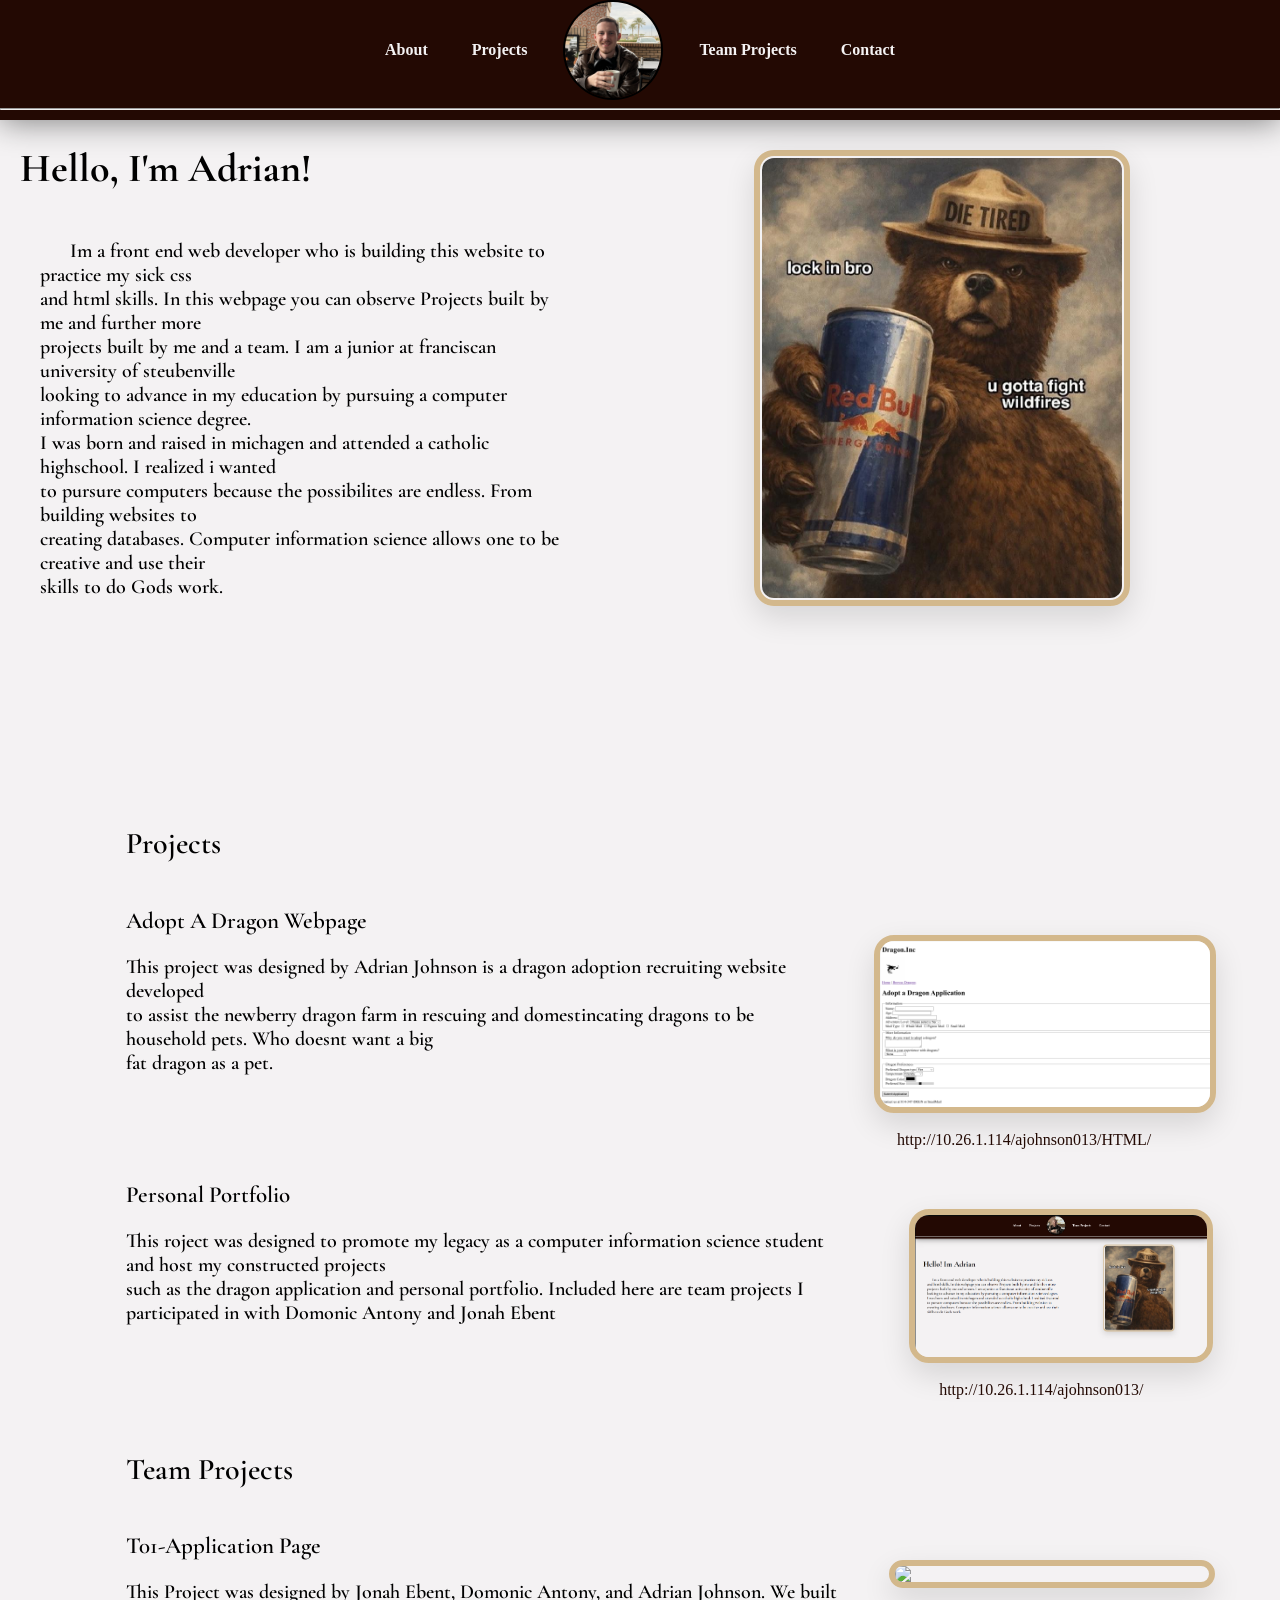
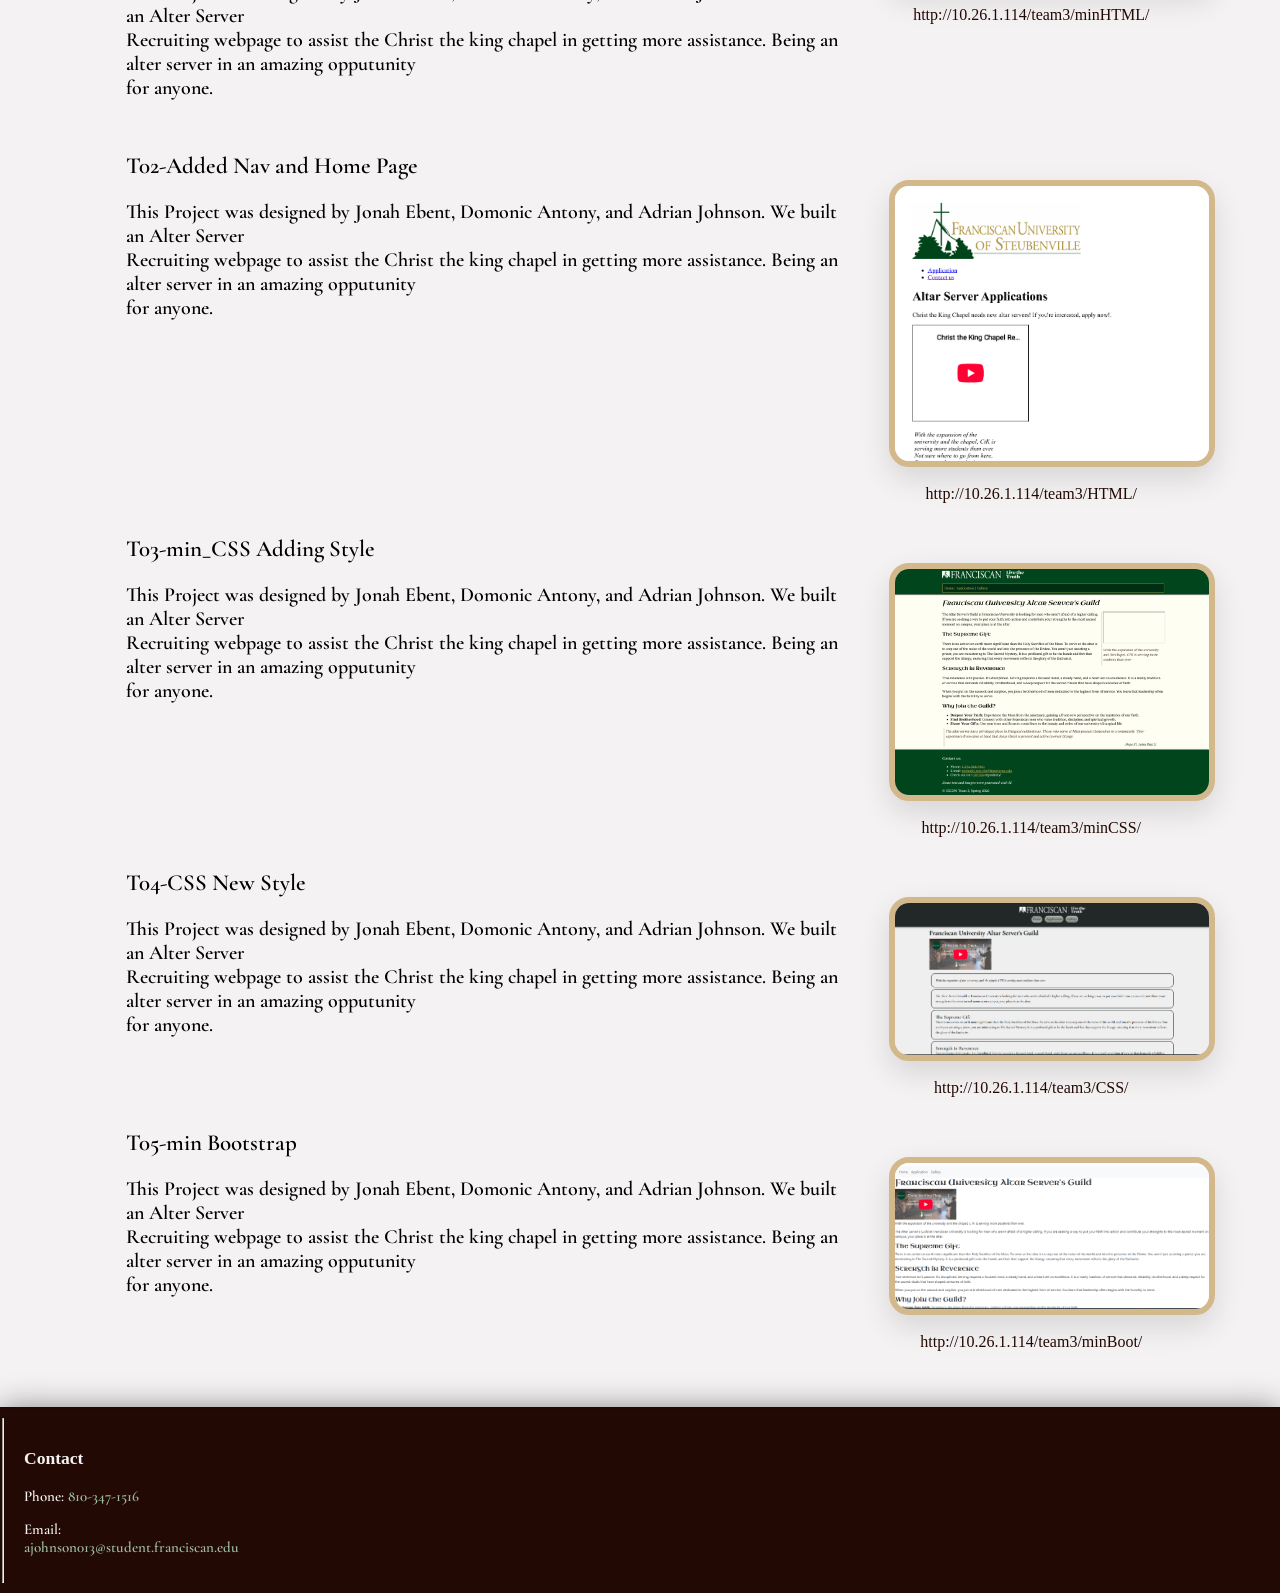
==== Index.html @ a74aaf33 "wrapping" ====
<!DOCTYPE html>
<html lang="en">

<head>
  <meta charset="UTF-8">
  <title> Portfolio </title>
  <link rel="stylesheet" href="style.css">
</head>

<body>

  <header>
    <div class="header-inner">
      <div class="header-left">
        <nav>
          <a href="#About">About</a>
          <a href="#Projects">Projects</a>
        </nav>
      </div>

      <div class="header-center">
        <img class="profile-pic" src="images/me.jpg">
      </div>

      <div class="header-right">
        <nav>
          <a href="#Team Projects">Team Projects</a>
          <a href="#Contact">Contact</a>
        </nav>
      </div>
    </div>
    <hr>
  </header>

  <main id="About">
    <div class="main-intro">
      <div class="intro-txt">
        <h1>Hello, I'm Adrian! </h1>
        <p> &nbsp; &nbsp; &nbsp; Im a front end web developer who is building this website to practice my sick css <br>
          and html skills. In this webpage you can observe Projects built by me and further more <br>
          projects built by me and a team. I am a junior at franciscan university of steubenville <br>
          looking to advance in my education by pursuing a computer information science degree.<br>
          I was born and raised in michagen and attended a catholic highschool. I realized i wanted <br>
          to pursure computers because the possibilites are endless. From building websites to <br>
          creating databases. Computer information science allows one to be creative and use their<br>
          skills to do Gods work.
        </p>
      </div>

      <aside class="main-aside-img">
        <img class="intro-img" src="images/redbull_bear.jpg">
      </aside>

    </div>
    <div class="projects-wrapper">
    <h2 id="Projects"> Projects </h2>

    <label> Adopt A Dragon Webpage </label>

    <div class="project-format">

      <p class="projecttxt"> This project was designed by Adrian Johnson is a dragon adoption recruiting website
        developed<br>
        to assist the newberry dragon farm in rescuing and domestincating dragons to be household pets. Who
        doesnt
        want a big<br>
        fat dragon as a pet.
      </p>
<div class="media">
      <img class="project-img" src="images/AdoptADragon.png"></br>
      <a href="http://10.26.1.114/ajohnson013/HTML/" class="link-body">http://10.26.1.114/ajohnson013/HTML/</a>
</div>
    </div>

    <label> Personal Portfolio </label>

<div class="project-format">

<p class="projecttxt"> This roject was designed to promote my legacy as a computer information science student <br>
  and host my constructed projects<br>
  such as the dragon application and personal portfolio. Included here are team projects I participated in with Domonic
  Antony and Jonah Ebent<br>
</p>
<div class="media">
<img class="project-img" src="images/PortfolioPage.png"></br>
<a href="http://10.26.1.114/ajohnson013/" class="link-body">http://10.26.1.114/ajohnson013/</a>
</div>
</div>


    <h2 id="Team Projects"> Team Projects </h2>

     <label> T01-Application Page</label><br>

    <div class="project-format">

      <p class="projecttxt">This Project was designed by Jonah Ebent, Domonic Antony, and Adrian Johnson. We built an
        Alter Server <br>
        Recruiting webpage to assist the Christ the king chapel in getting more assistance. Being an alter server
        in an amazing opputunity<br>
        for anyone.
      </p>
<div class="media">
      <img class="project-img" src="images/Application Page.png"><br>
      <a href="http://10.26.1.114/team3/minHTML/" class="link-body">http://10.26.1.114/team3/minHTML/</a>
</div>
    </div>

    
     <label> T02-Added Nav and Home Page</label><br>

    <div class="project-format">

      <p class="projecttxt">This Project was designed by Jonah Ebent, Domonic Antony, and Adrian Johnson. We built an
        Alter Server <br>
        Recruiting webpage to assist the Christ the king chapel in getting more assistance. Being an alter server
        in an amazing opputunity<br>
        for anyone.
      </p>
<div class="media">
      <img class="project-img" src="images/Added Nav and Home Page.png"><br>
      <a href="http://10.26.1.114/team3/HTML/" class="link-body">http://10.26.1.114/team3/HTML/</a>
    </div>
    </div>

    
      <label> T03-min_CSS Adding Style</label><br>

    <div class="project-format">

      <p class="projecttxt">This Project was designed by Jonah Ebent, Domonic Antony, and Adrian Johnson. We built an
        Alter Server <br>
        Recruiting webpage to assist the Christ the king chapel in getting more assistance. Being an alter server
        in an amazing opputunity<br>
        for anyone.
      </p>
<div class="media">
      <img class="project-img" src="images/AlterServerHomePage.png"><br>
      <a href="http://10.26.1.114/team3/minCSS/" class="link-body">http://10.26.1.114/team3/minCSS/</a>
</div>
    </div>

    
     <label> T04-CSS New Style</label><br>

    <div class="project-format">

      <p class="projecttxt">This Project was designed by Jonah Ebent, Domonic Antony, and Adrian Johnson. We built an
        Alter Server <br>
        Recruiting webpage to assist the Christ the king chapel in getting more assistance. Being an alter server
        in an amazing opputunity<br>
        for anyone.
      </p>
<div class="media">
      <img class="project-img" src="images/CSS New Style.png"><br>
      <a href="http://10.26.1.114/team3/CSS/" class="link-body">http://10.26.1.114/team3/CSS/</a>
</div>
    </div>

     <label> T05-min Bootstrap</label><br>

    <div class="project-format">

      <p class="projecttxt">This Project was designed by Jonah Ebent, Domonic Antony, and Adrian Johnson. We built an
        Alter Server <br>
        Recruiting webpage to assist the Christ the king chapel in getting more assistance. Being an alter server
        in an amazing opputunity<br>
        for anyone.
      </p>
<div class="media">
      <img class="project-img" src="images/minBootstrap.png"><br>
      <a href="http://10.26.1.114/team3/minBoot/" class="link-body">http://10.26.1.114/team3/minBoot/</a>
</div>
    </div>
    </div>
  </div>

  </main>

  <footer>
    <hr>
    <div class="footer-inner">
      <div class="footer-left">
        <h3 id="Contact"> Contact </h3>
        <div>
          <p class="contact-info">
            Phone:
            <a href="tel:+8103471516" class="link-footer">810-347-1516</a>
          </p>
          <p class="contact-info">
            Email:
            <a href="mailto:ajohnson013@student.franciscan.edu" class="link-footer"> ajohnson013@student.franciscan.edu</a>
          </p>
        </div>
      </div>

      <div class="footer-right">
        <a href="https://github.com/ajfranny01/IndividualPortfolio" class="github-link">
          <svg class="github-img" viewBox="0 0 24 24">
            <path
              d="M12 1C5.923 1 1 5.923 1 12c0 4.867 3.149 8.979 7.521 10.436.55.096.756-.233.756-.522 0-.262-.013-1.128-.013-2.049-2.764.509-3.479-.674-3.699-1.292-.124-.317-.66-1.293-1.127-1.554-.385-.207-.936-.715-.014-.729.866-.014 1.485.797 1.691 1.128.99 1.663 2.571 1.196 3.204.907.096-.715.385-1.196.701-1.471-2.448-.275-5.005-1.224-5.005-5.432 0-1.196.426-2.186 1.128-2.956-.111-.275-.496-1.402.11-2.915 0 0 .921-.288 3.024 1.128a10.193 10.193 0 0 1 2.75-.371c.936 0 1.871.123 2.75.371 2.104-1.43 3.025-1.128 3.025-1.128.605 1.513.221 2.64.111 2.915.701.77 1.127 1.747 1.127 2.956 0 4.222-2.571 5.157-5.019 5.432.399.344.743 1.004.743 2.035 0 1.471-.014 2.654-.014 3.025 0 .289.206.632.756.522C19.851 20.979 23 16.854 23 12c0-6.077-4.922-11-11-11Z">
            </path>
          </svg>
        </a>
      </div>
    </div>
  </footer>
---- style.css ----
@import url('https://fonts.googleapis.com/css2?family=Cormorant+Garamond:ital,wght@0,300..700;1,300..700&display=swap');

.cormorant-garamond-cormorant {
  font-family: "Cormorant Garamond", serif;
  font-optical-sizing: auto;
  font-weight:600;
  font-style: normal;
}


header {
    position: fixed;
    right: 0;
    left: 0;
    background-color: #230903;
    border-bottom: 2px solid #230903;
    color: #F4F2F3;
    margin: 0;
    box-shadow: 0 2px 30px gray;
}

.header-inner {
    max-width: 1200px;
    margin: 0 auto;
    display: flex;
    align-items: center;
    justify-content: center;
    gap: 1rem;
}


.header-left,
.header-right {
    display: flex;
    align-items: center;
    min-width: 0;
}

.header-center {
    display: flex;
    justify-content: center;
    align-items: center;
}

.header-left a:hover,
.header-right a:hover {
    color: #9EBC9F;
    transform: translateY(-2px);
}

header a {
    display: inline-block;
    padding: 10px 14px;
    margin: 0 6px;
    border-radius: 8px;
    color:#F4F2F3;
    text-decoration: none;
    font-weight: 600;
}

.profile-pic {
    width: 96px;
    height: 96px;
    object-fit: cover;
    border-radius: 50%;
    border: 2px solid black;
    display: block;
}

body {
    margin: 0;
    background-color: #F4F2F3;
}

.main-intro {
    display: flex;
    align-items: center;
    justify-content: space-around;
}

.intro-txt {
    padding: 20px;
    font-size: 20px;
    font-family: "Cormorant Garamond", serif;
    font-weight: 300;
    display: block;
    justify-content: center;
}

.intro-img {
    display: block;
    justify-content: center;
    padding: 2px;
    width: 360px;
    height: 440px;
    border-radius: 20px;
    box-shadow: 0 12px 30px rgba(0, 0, 0, 0.12);
    border: 6px solid #D3B88C;
}

.main-aside-img {
    padding: 150px;
}

.projects-wrapper{
    max-width: 1100px;
    margin: 0 auto;
    padding: 24px 16px;
    box-sizing:border-box
}

.project-format {
    flex-wrap:nowrap;
    display: flex;
    gap:24px;
    margin-bottom:32px;
    align-items: flex-start;
    justify-content:space-between;
}

.project-img {
    width: 110%;
    height: auto;
    border-radius: 20px;
    border: 6px solid #D3B88C;
    box-shadow: 0 12px 30px rgba(0, 0, 0, 0.12);
    display: block;
    margin:0 auto;
}

.projecttxt {
    font-size:20px;
    flex: 1 1 auto;
    padding-left: 20px;
    display: block;
    min-width: 0;
    margin:0;
}

.media{
text-align: center;
width:400px;
}

h2,
label,
p {
    padding:20px;
    font-family:"Cormorant Garamond", serif;
    font-weight:600;
}

label{
    font-size:23px;
}

h2{
    font-size:30px;
}


footer {
    margin: 0;
    background-color: #230903;
    color: #F4F2F3;
    font-size: 15px;
    font-weight: 600;
    font-family: 'Times New Roman', serif;
    padding: 2px;
    box-shadow: 0 2px 30px grey;
    justify-content: space-around;
    align-content: center;
    display: flex;
}

.contact-info {
    padding:0px;
}

a.link-footer {
    text-decoration: none;
    color:#9EBC9F;
}

a.link-body {
    text-decoration: none;
    color: #230903;
}
 
footer {

    background-color: #230903;
    border-top: 2px solid rgba(0, 0, 0, 0.12);
    color: #F4F2F3;
    margin: 0;
    box-shadow: 0 2px 30px gray;
}

.footer-inner {
    display: flex;
    padding:20px;
    align-items: center;
    justify-content:space-between;
    gap: 70rem;
}


.footer-left {
    display: block;
    align-items:flex-start;
}

.footer-right {
    display: block;
    align-items:flex-end;
}

.contact-info:hover{
    color:#D3B88C;
    transform: translateY(-2px);
}

.github-link{
    display:block;
    align-items:end;
}

.github-img {
    width:35px;
    height:35px;
    fill:currentColor;
}

.github-link{
     color:#9EBC9F;
}

.github-link:hover .github-img{
    color:#D3B88C;
    transform: scale(1.1);
}
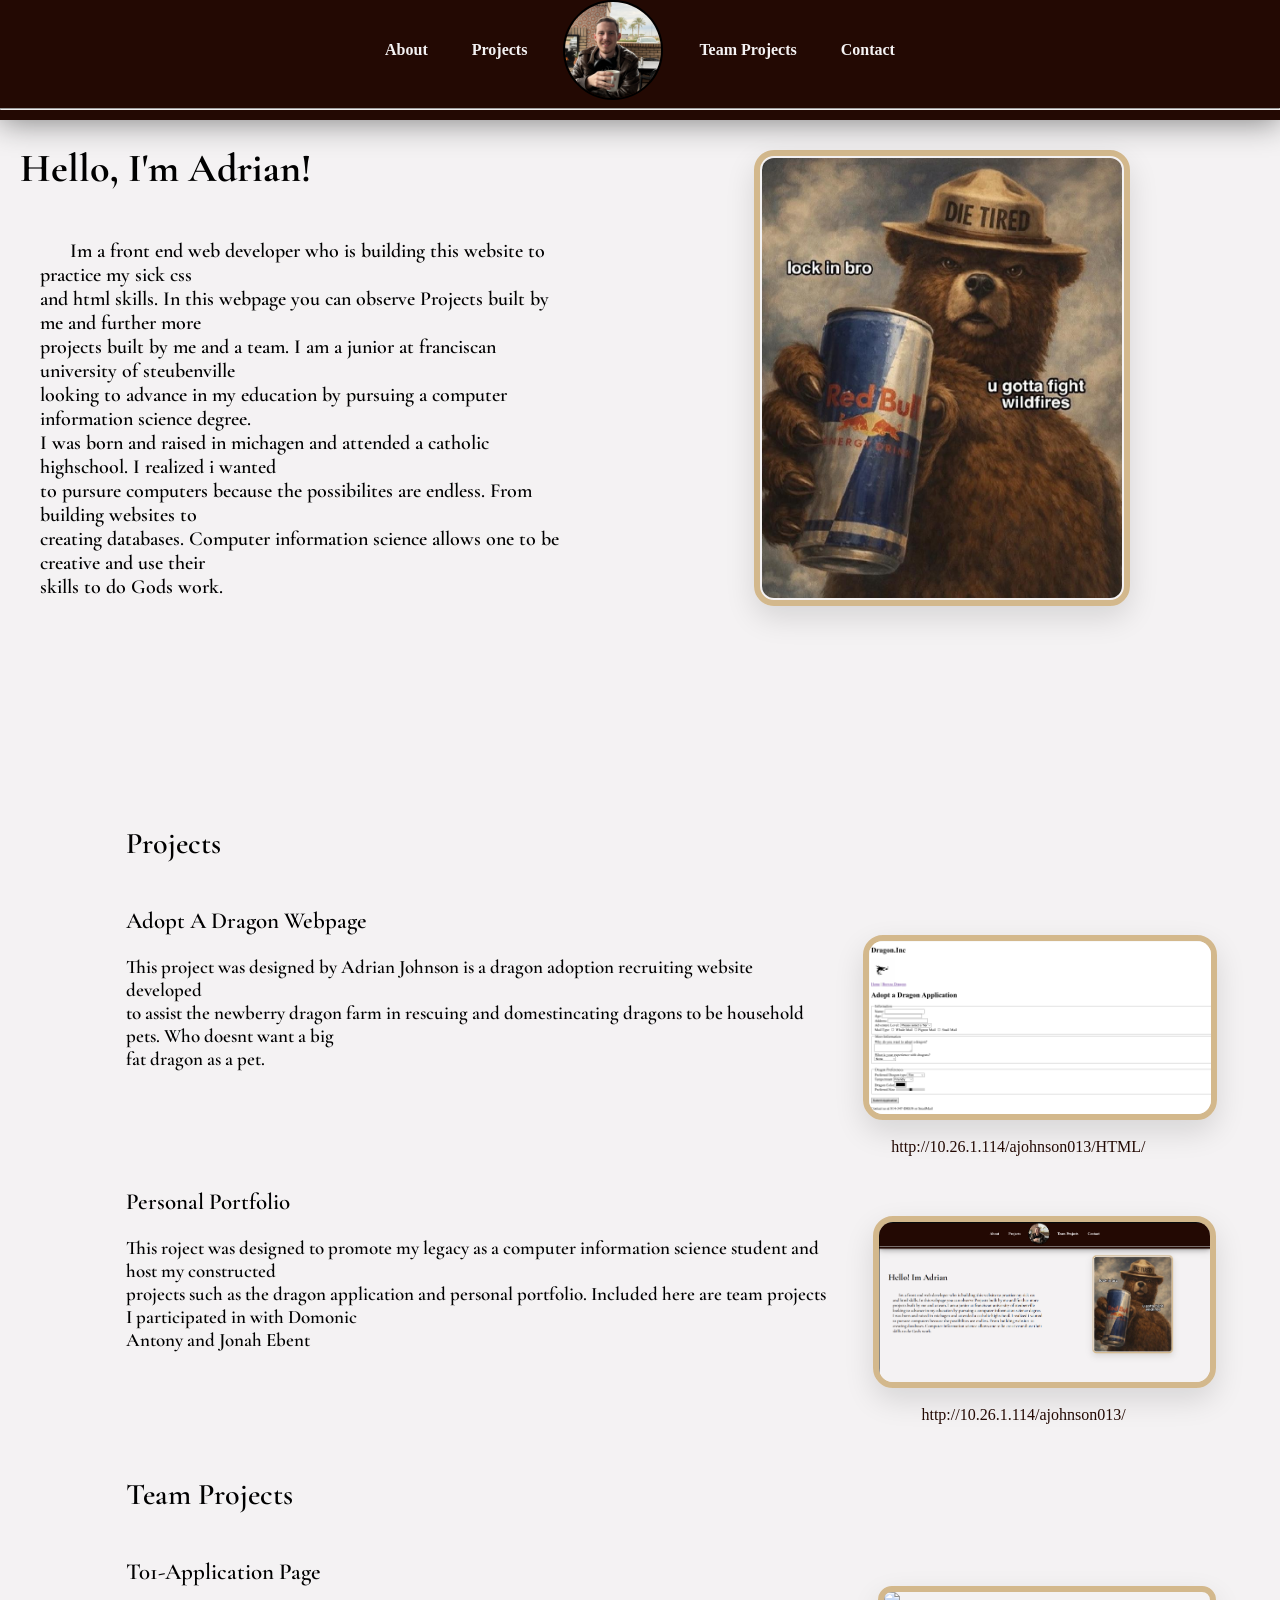
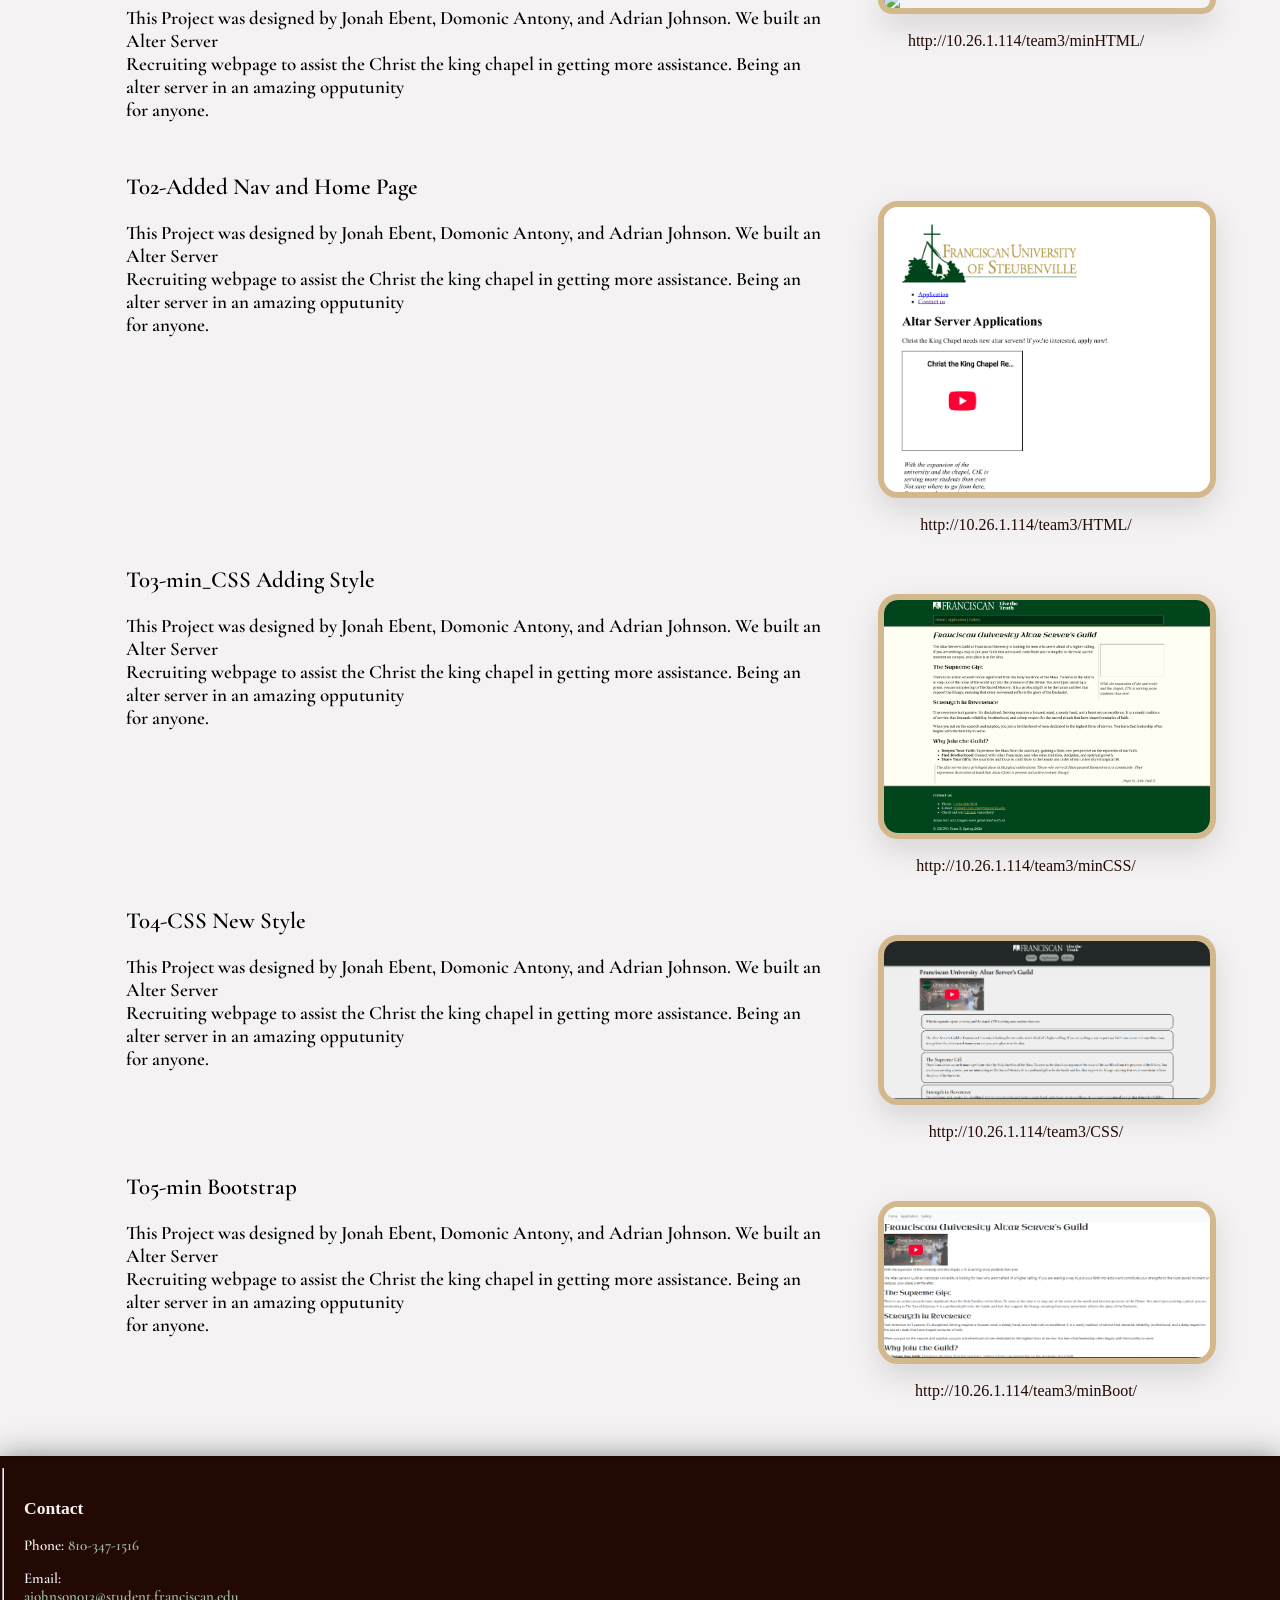
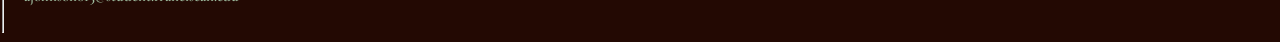
==== commit 722e00a0: "still wrapping intro" ====
--- a/Index.html
+++ b/Index.html
@@ -32,6 +32,7 @@
     <hr>
   </header>
 
+  <div class="intro-wrapper">
   <main id="About">
     <div class="main-intro">
       <div class="intro-txt">
@@ -50,6 +51,7 @@
       <aside class="main-aside-img">
         <img class="intro-img" src="images/redbull_bear.jpg">
       </aside>
+      </div>
 
     </div>
     <div class="projects-wrapper">
@@ -76,9 +78,8 @@
 
 <div class="project-format">
 
-<p class="projecttxt"> This roject was designed to promote my legacy as a computer information science student <br>
-  and host my constructed projects<br>
-  such as the dragon application and personal portfolio. Included here are team projects I participated in with Domonic
+<p class="projecttxt"> This roject was designed to promote my legacy as a computer information science student and host my constructed <br>
+  projects such as the dragon application and personal portfolio. Included here are team projects I participated in with Domonic <br>
   Antony and Jonah Ebent<br>
 </p>
 <div class="media">
--- a/style.css
+++ b/style.css
@@ -129,7 +129,7 @@
 }
 
 .projecttxt {
-    font-size:20px;
+    font-size:19px;
     flex: 1 1 auto;
     padding-left: 20px;
     display: block;
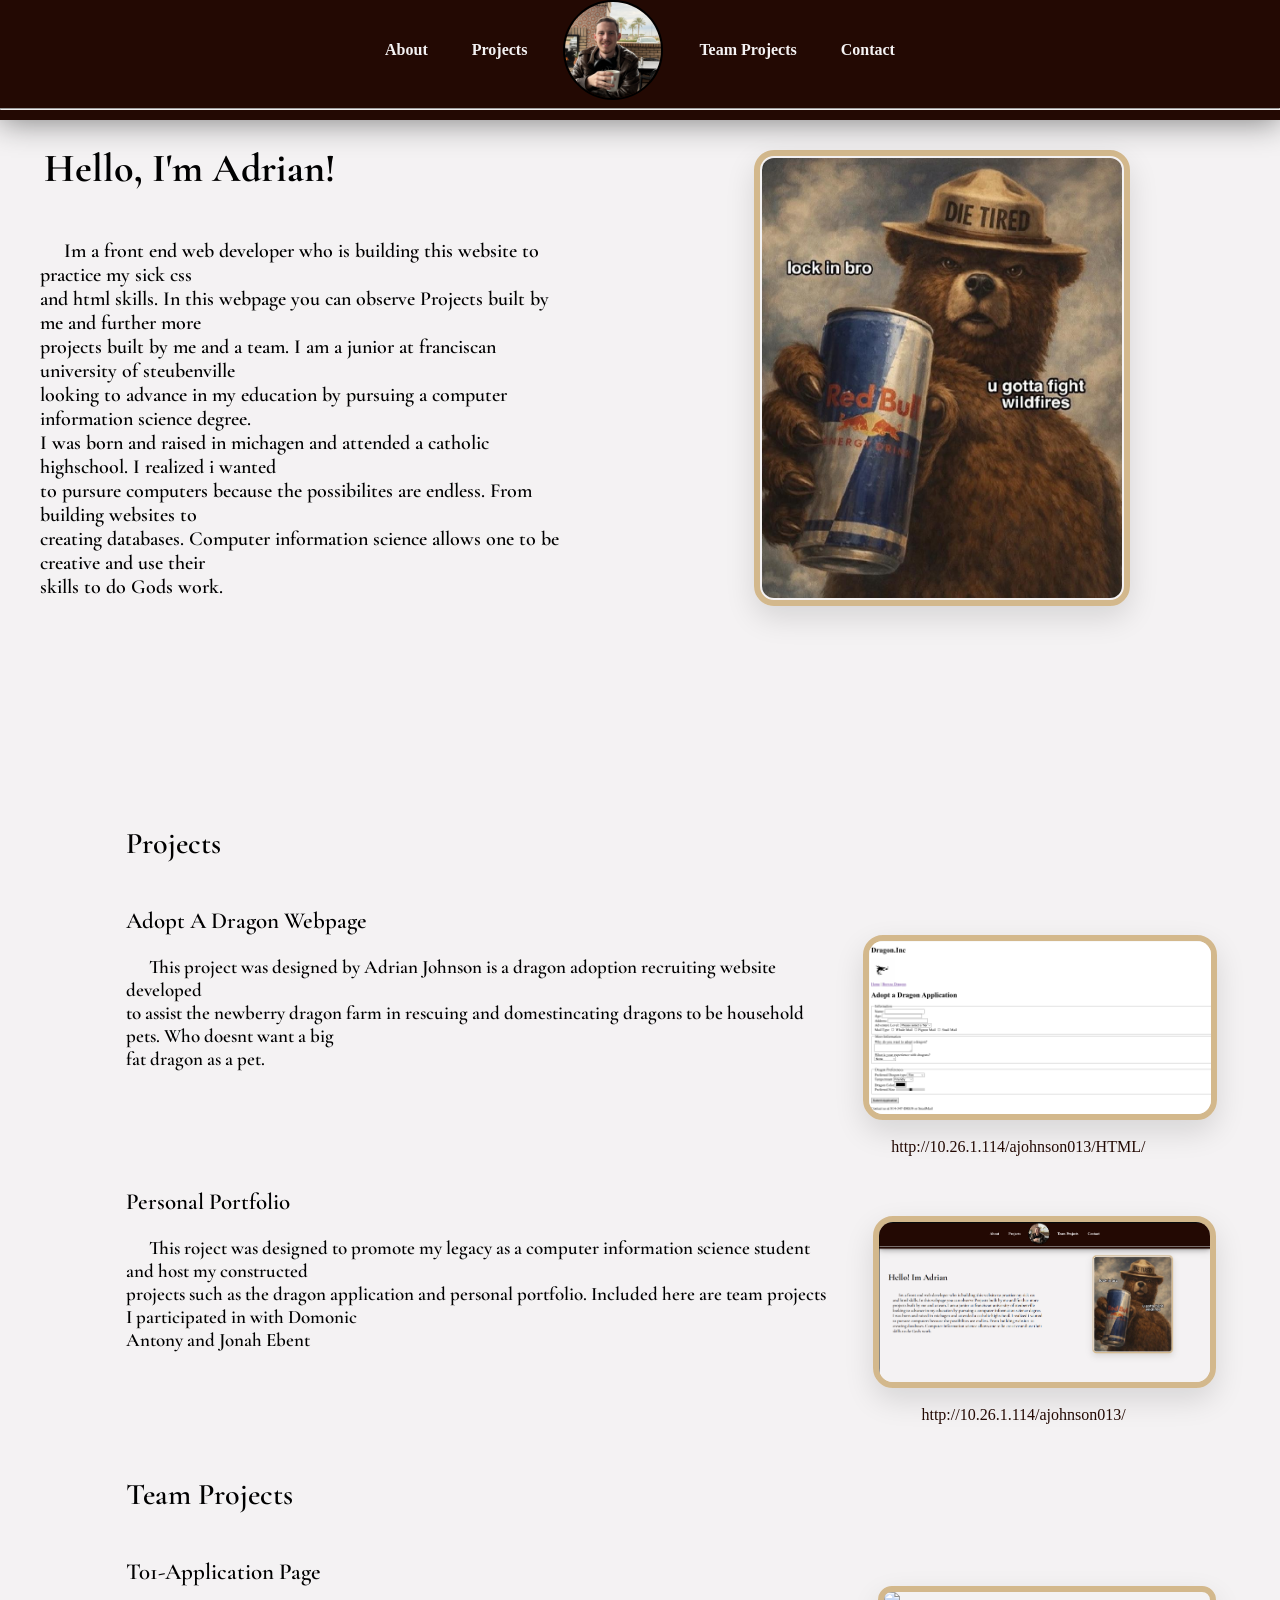
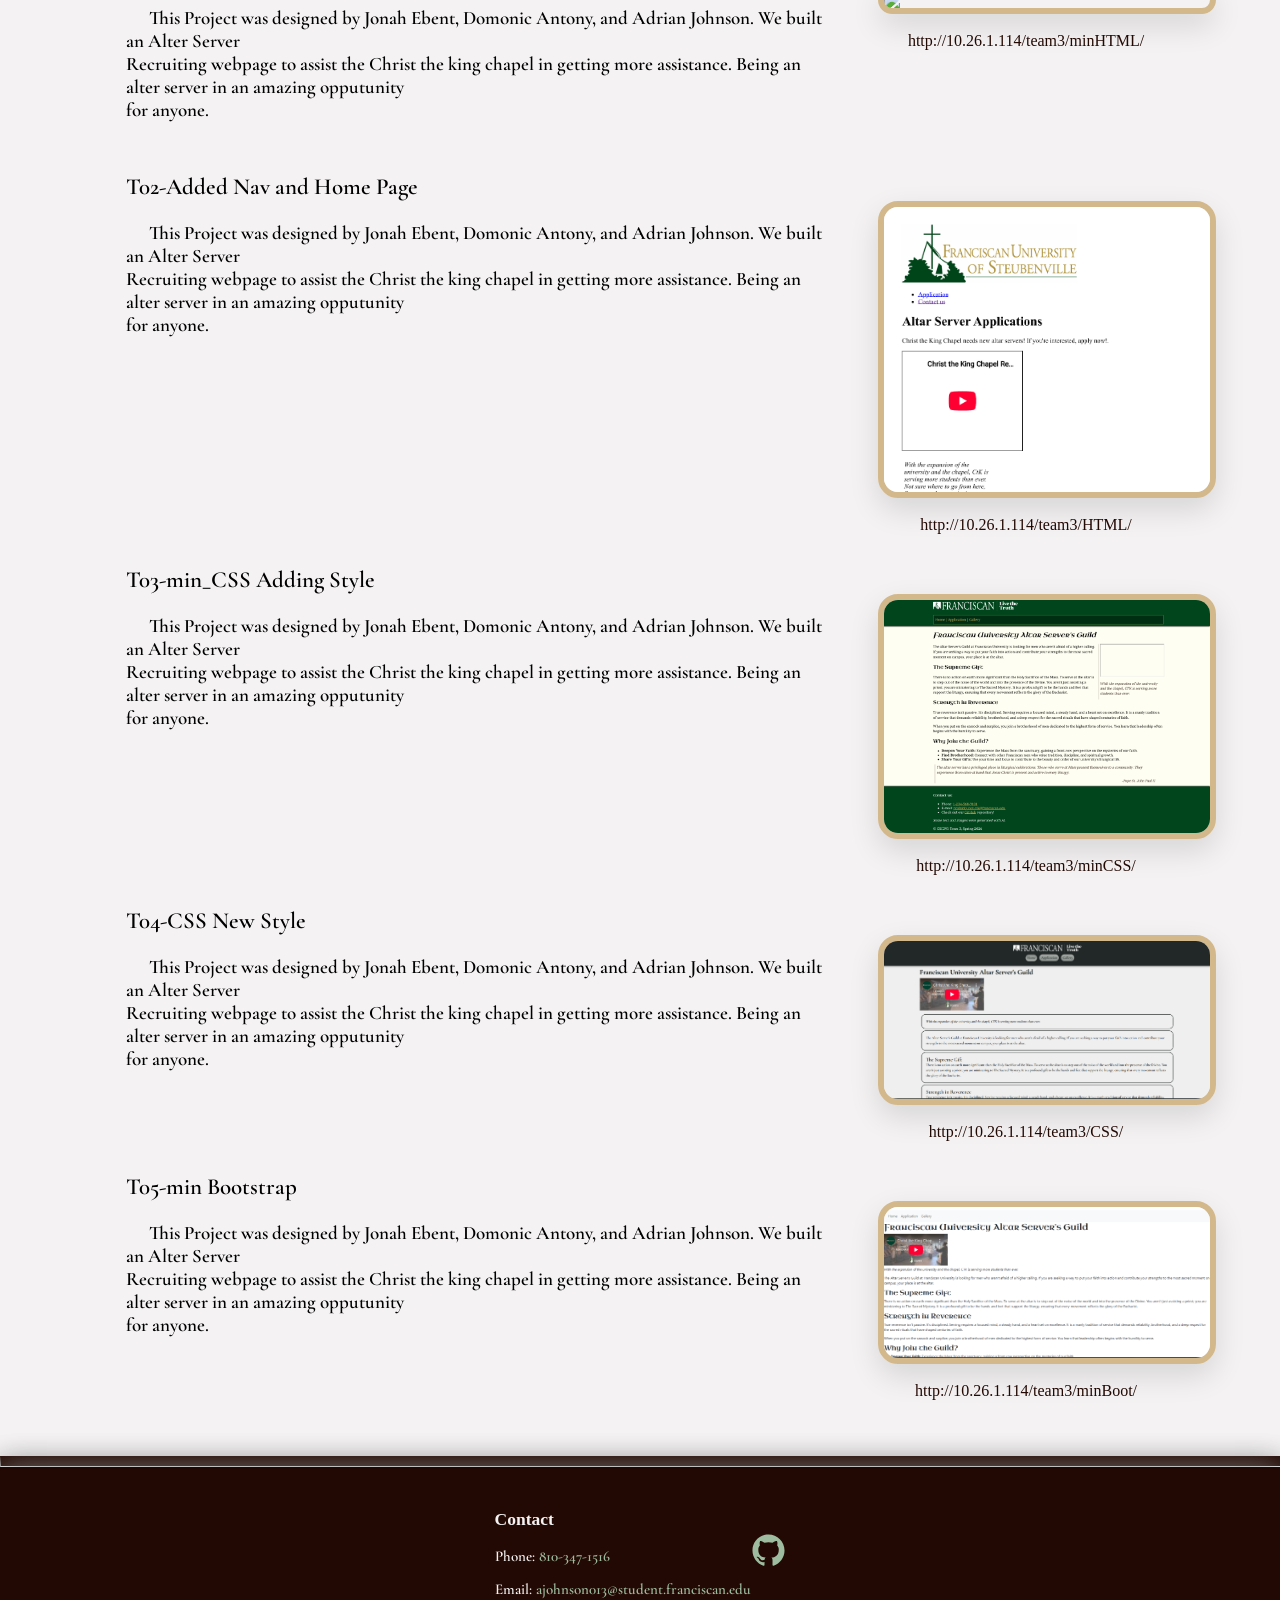
==== commit 454ec8cd: "stuff" ====
--- a/Index.html
+++ b/Index.html
@@ -32,12 +32,13 @@
     <hr>
   </header>
 
-  <div class="intro-wrapper">
   <main id="About">
+    <div class="intro-wrapper">
     <div class="main-intro">
       <div class="intro-txt">
         <h1>Hello, I'm Adrian! </h1>
-        <p> &nbsp; &nbsp; &nbsp; Im a front end web developer who is building this website to practice my sick css <br>
+        <p>
+          Im a front end web developer who is building this website to practice my sick css <br>
           and html skills. In this webpage you can observe Projects built by me and further more <br>
           projects built by me and a team. I am a junior at franciscan university of steubenville <br>
           looking to advance in my education by pursuing a computer information science degree.<br>
@@ -51,9 +52,9 @@
       <aside class="main-aside-img">
         <img class="intro-img" src="images/redbull_bear.jpg">
       </aside>
-      </div>
-
-    </div>
+    </div>
+  </div>
+
     <div class="projects-wrapper">
     <h2 id="Projects"> Projects </h2>
 
@@ -177,9 +178,8 @@
   </div>
 
   </main>
-
+  <hr class="footer-line">
   <footer>
-    <hr>
     <div class="footer-inner">
       <div class="footer-left">
         <h3 id="Contact"> Contact </h3>
--- a/style.css
+++ b/style.css
@@ -79,6 +79,7 @@
 }
 
 .intro-txt {
+    text-indent: 1.2em;
     padding: 20px;
     font-size: 20px;
     font-family: "Cormorant Garamond", serif;
@@ -129,6 +130,7 @@
 }
 
 .projecttxt {
+    text-indent: 1.2em;
     font-size:19px;
     flex: 1 1 auto;
     padding-left: 20px;
@@ -193,7 +195,7 @@
     border-top: 2px solid rgba(0, 0, 0, 0.12);
     color: #F4F2F3;
     margin: 0;
-    box-shadow: 0 2px 30px gray;
+
 }
 
 .footer-inner {
@@ -201,23 +203,33 @@
     padding:20px;
     align-items: center;
     justify-content:space-between;
-    gap: 70rem;
+    flex-wrap:wrap;
+    max-width: 1200px;
 }
 
 
 .footer-left {
     display: block;
     align-items:flex-start;
+    min-width:0;
 }
 
 .footer-right {
     display: block;
     align-items:flex-end;
+    min-width:0;
 }
 
 .contact-info:hover{
     color:#D3B88C;
     transform: translateY(-2px);
+}
+
+.footer-line{
+    border-top: 10px solid #230903;
+    margin:0;
+    width:100%;
+    box-shadow: 0 10px 30px gray;
 }
 
 .github-link{
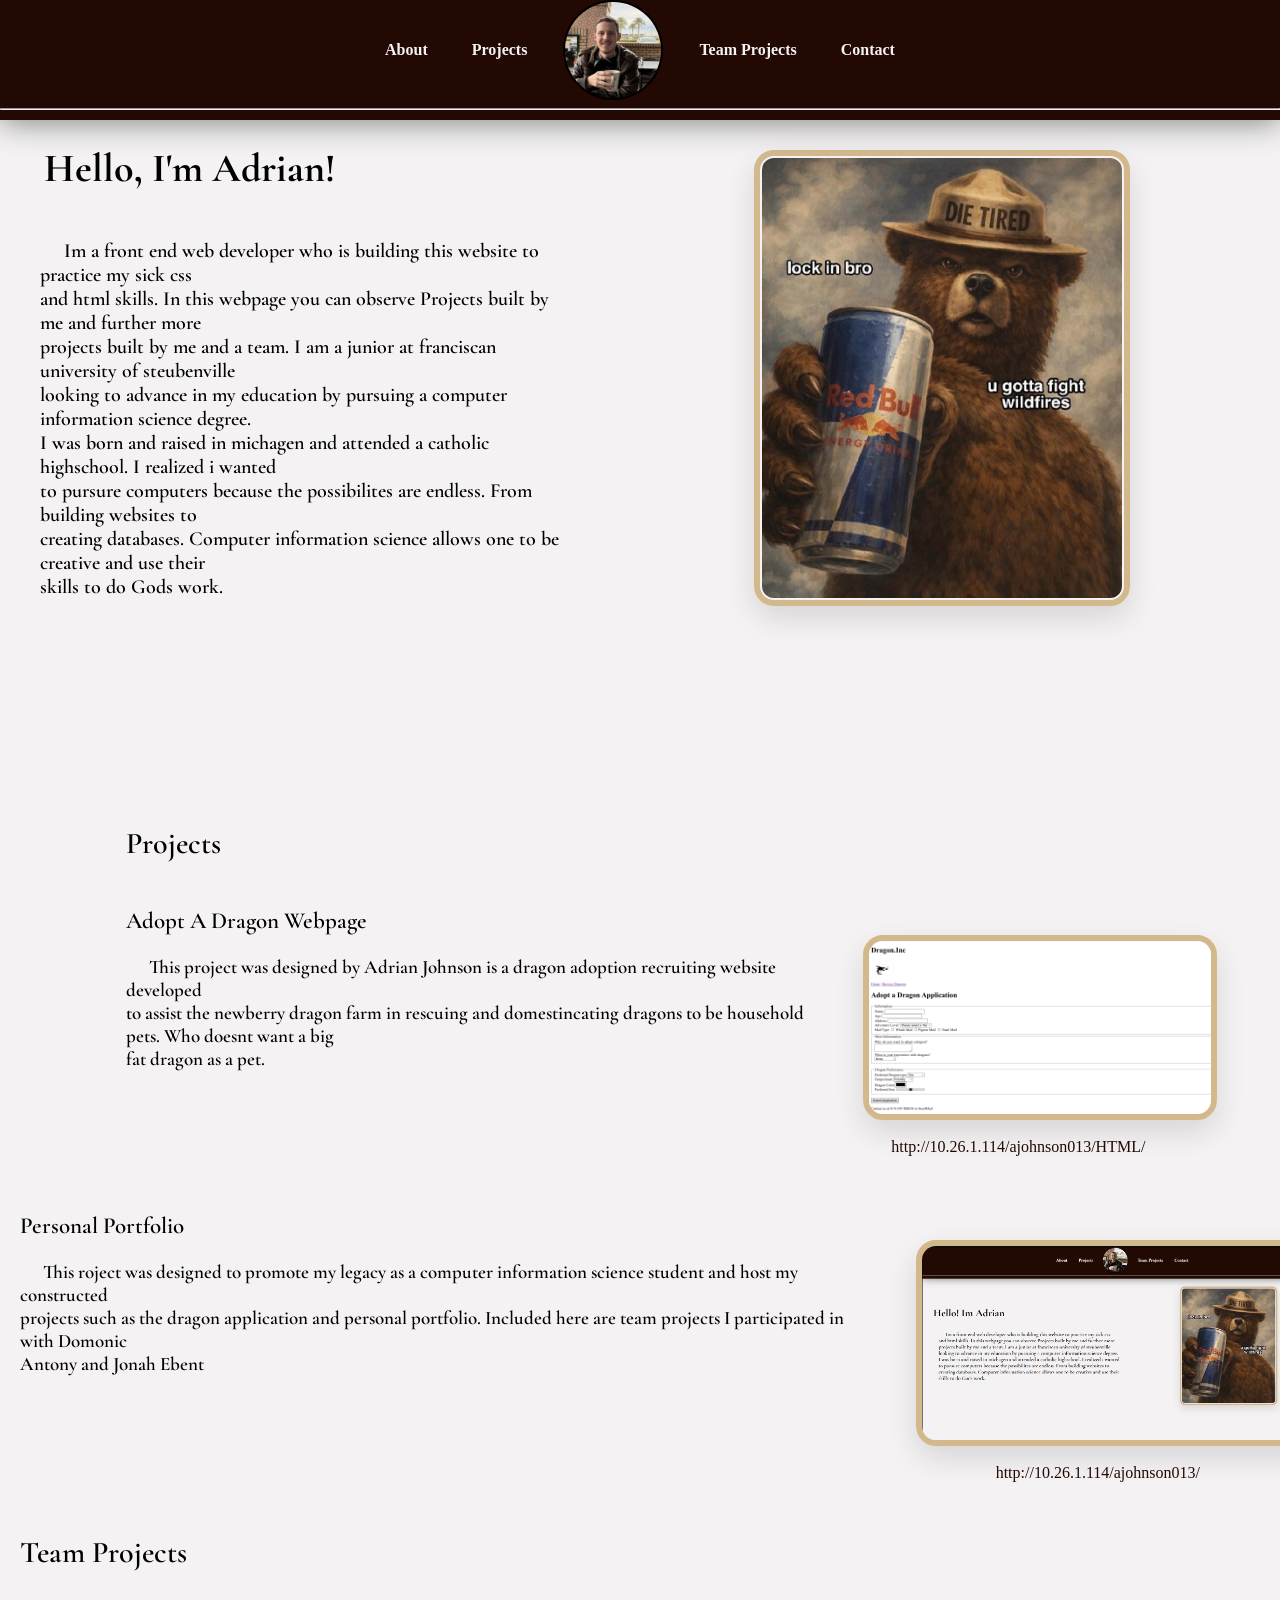
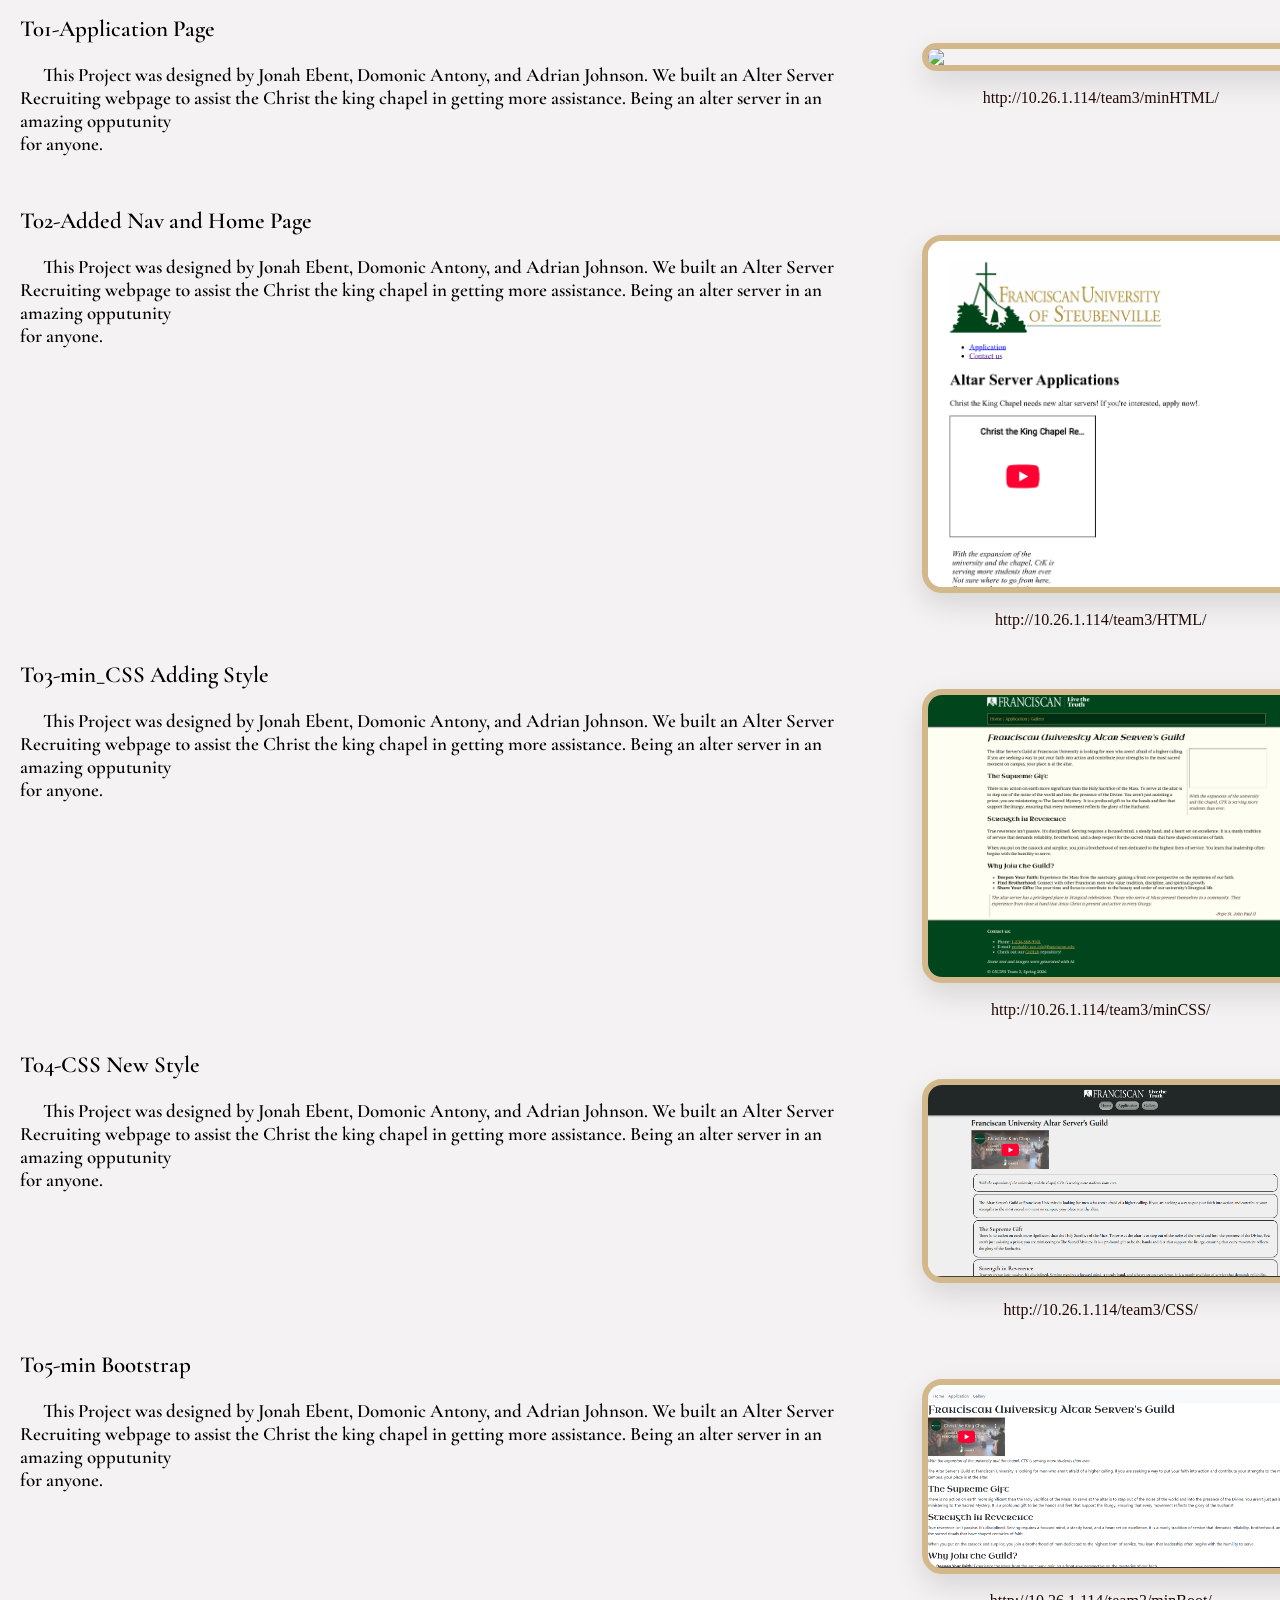
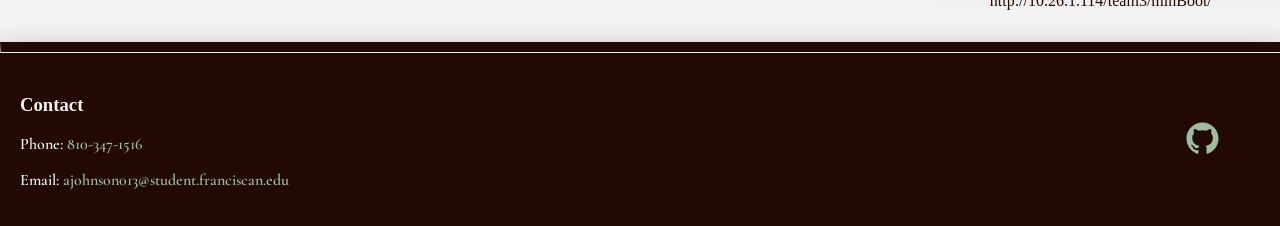
==== commit e05acd99: "working on footer" ====
--- a/Index.html
+++ b/Index.html
@@ -73,6 +73,7 @@
       <img class="project-img" src="images/AdoptADragon.png"></br>
       <a href="http://10.26.1.114/ajohnson013/HTML/" class="link-body">http://10.26.1.114/ajohnson013/HTML/</a>
 </div>
+    </div>
     </div>
 
     <label> Personal Portfolio </label>
--- a/style.css
+++ b/style.css
@@ -160,21 +160,6 @@
     font-size:30px;
 }
 
-
-footer {
-    margin: 0;
-    background-color: #230903;
-    color: #F4F2F3;
-    font-size: 15px;
-    font-weight: 600;
-    font-family: 'Times New Roman', serif;
-    padding: 2px;
-    box-shadow: 0 2px 30px grey;
-    justify-content: space-around;
-    align-content: center;
-    display: flex;
-}
-
 .contact-info {
     padding:0px;
 }
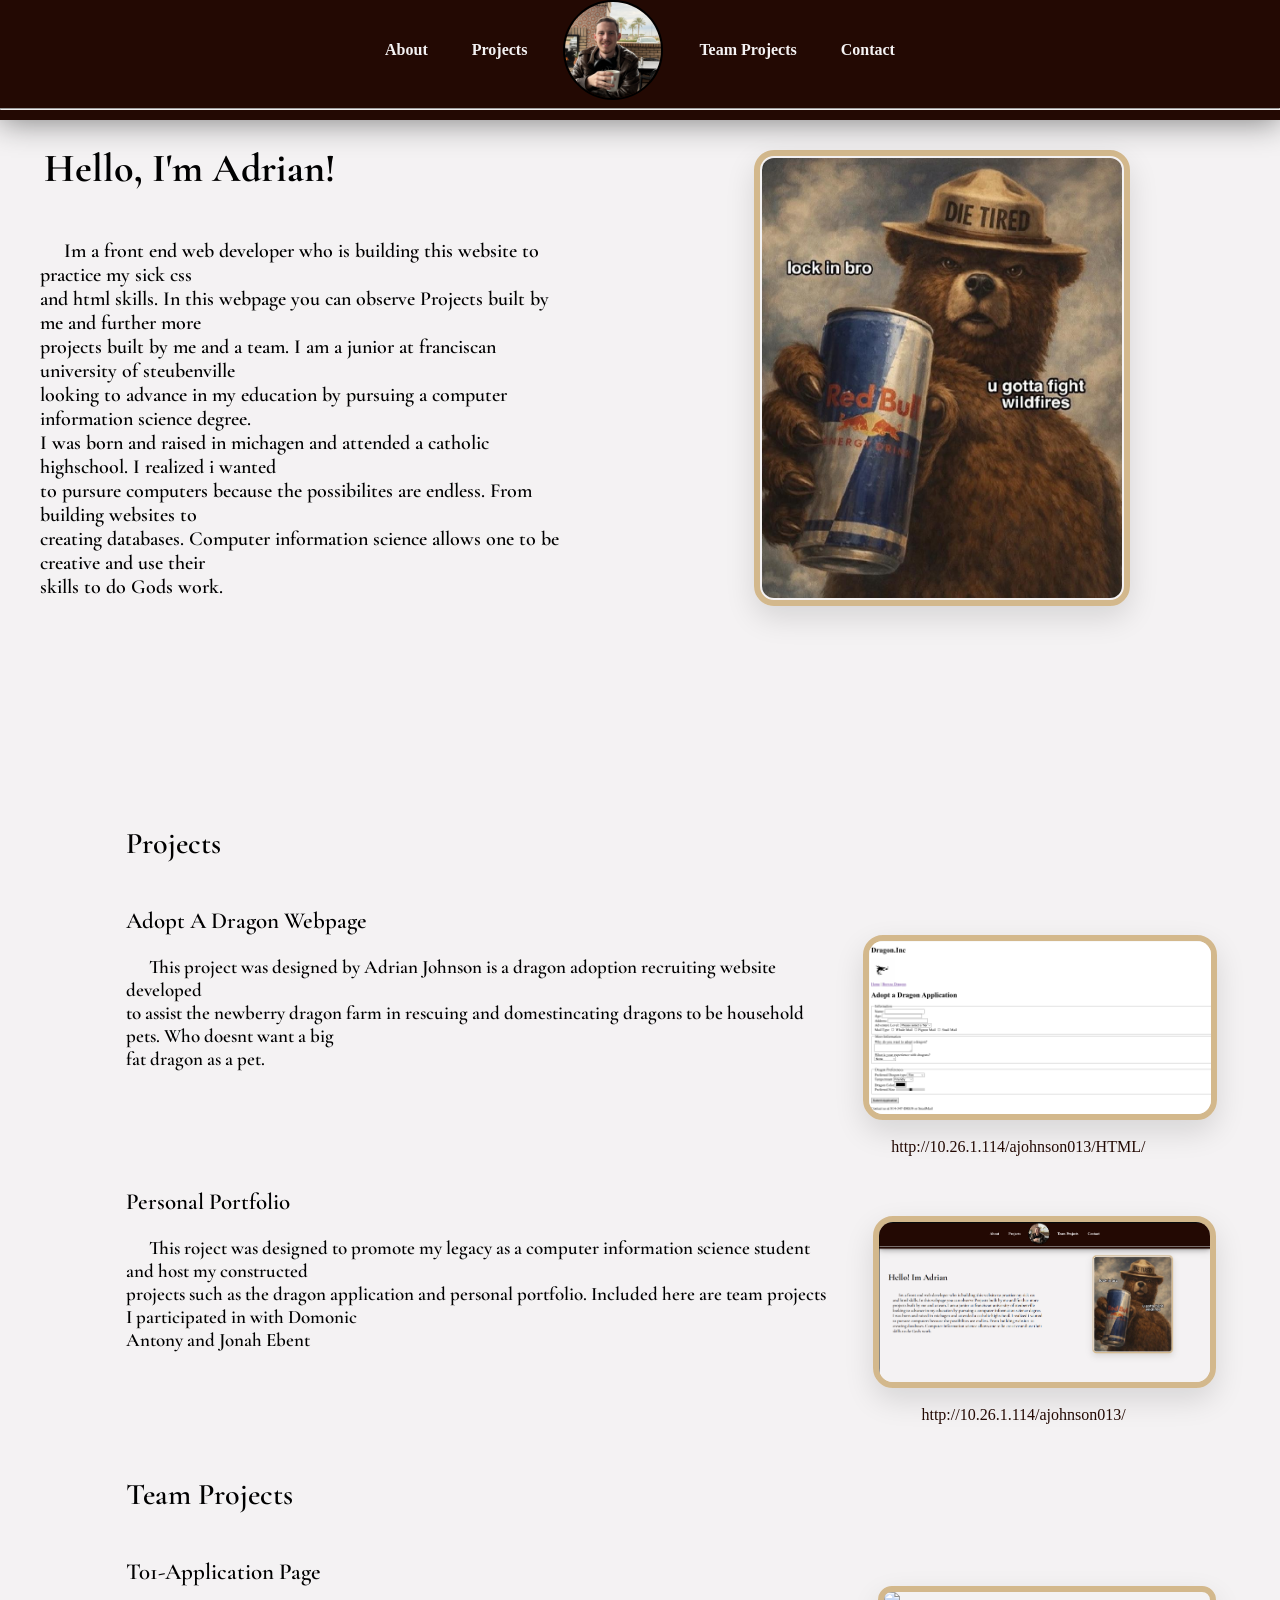
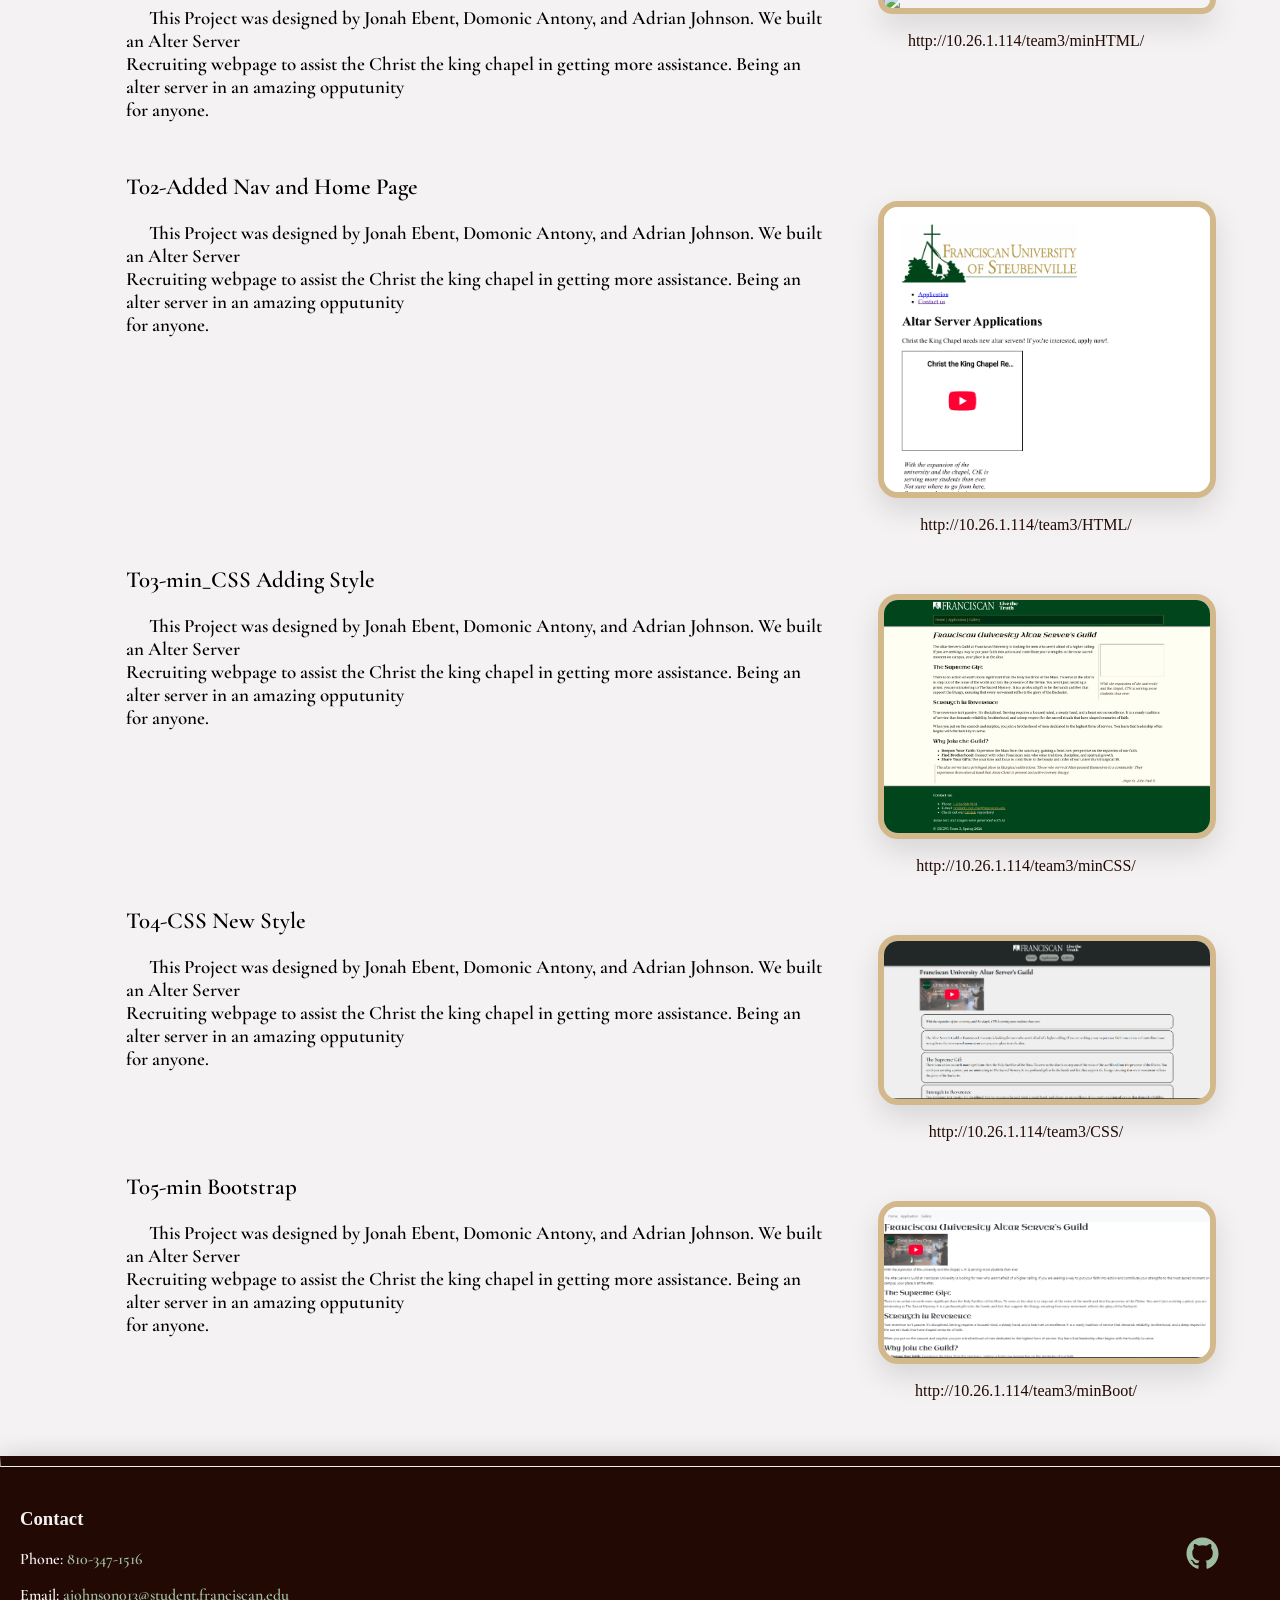
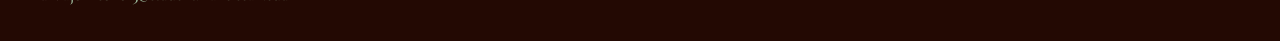
==== commit b1d3400d: "Update Index.html" ====
--- a/Index.html
+++ b/Index.html
@@ -73,7 +73,6 @@
       <img class="project-img" src="images/AdoptADragon.png"></br>
       <a href="http://10.26.1.114/ajohnson013/HTML/" class="link-body">http://10.26.1.114/ajohnson013/HTML/</a>
 </div>
-    </div>
     </div>
 
     <label> Personal Portfolio </label>
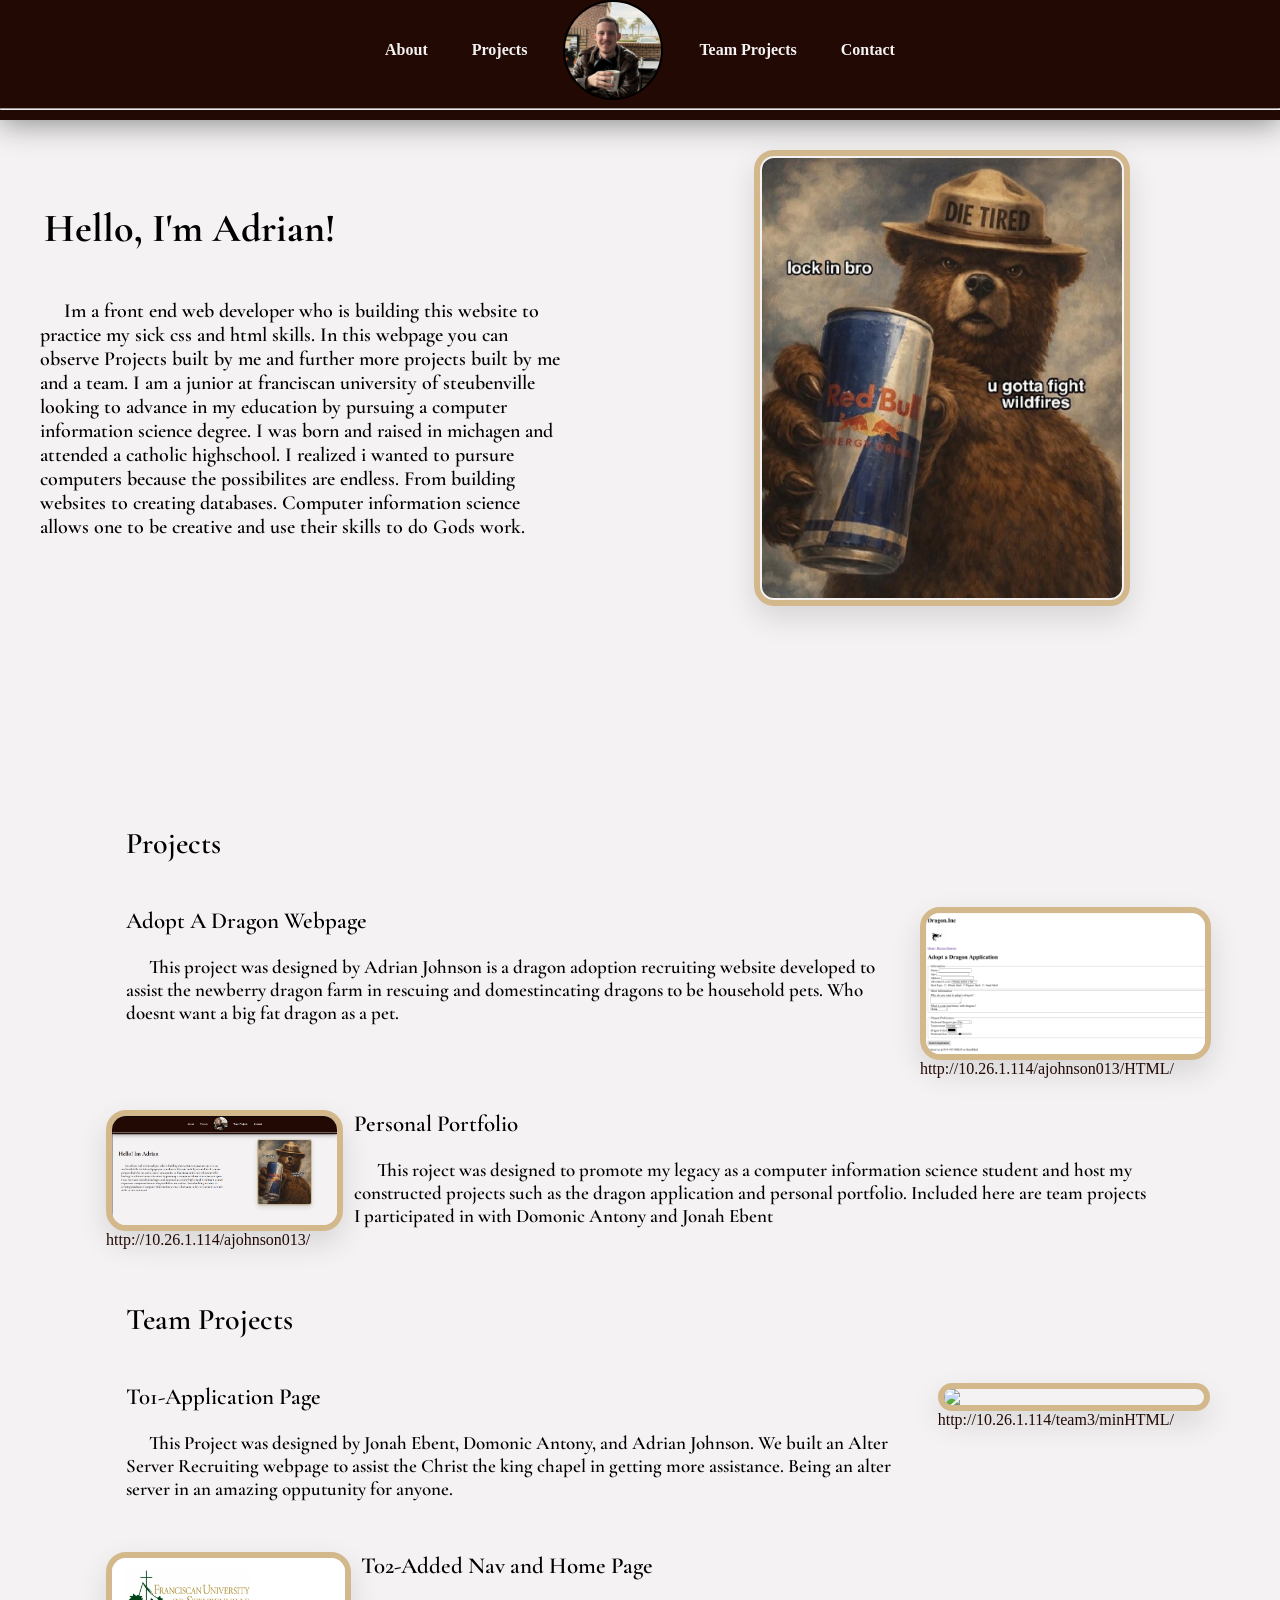
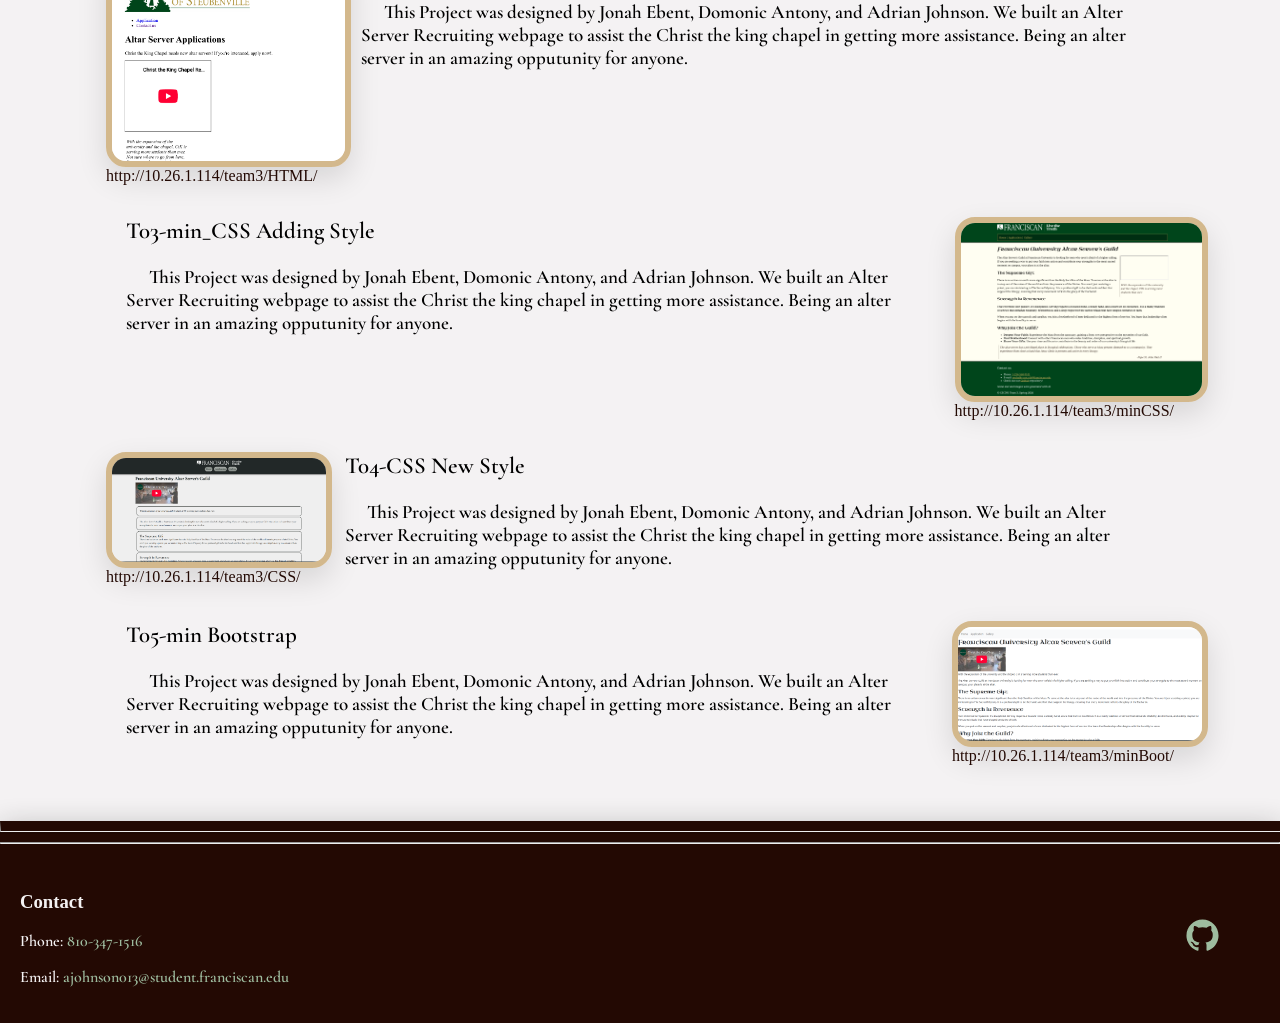
==== commit f18a1e9b: "fixed html" ====
--- a/Index.html
+++ b/Index.html
@@ -3,6 +3,7 @@
 
 <head>
   <meta charset="UTF-8">
+  <meta name="viewport" content="width=device-width, initial-scale=1.0">
   <title> Portfolio </title>
   <link rel="stylesheet" href="style.css">
 </head>
@@ -38,13 +39,13 @@
       <div class="intro-txt">
         <h1>Hello, I'm Adrian! </h1>
         <p>
-          Im a front end web developer who is building this website to practice my sick css <br>
-          and html skills. In this webpage you can observe Projects built by me and further more <br>
-          projects built by me and a team. I am a junior at franciscan university of steubenville <br>
-          looking to advance in my education by pursuing a computer information science degree.<br>
-          I was born and raised in michagen and attended a catholic highschool. I realized i wanted <br>
-          to pursure computers because the possibilites are endless. From building websites to <br>
-          creating databases. Computer information science allows one to be creative and use their<br>
+          Im a front end web developer who is building this website to practice my sick css 
+          and html skills. In this webpage you can observe Projects built by me and further more 
+          projects built by me and a team. I am a junior at franciscan university of steubenville
+          looking to advance in my education by pursuing a computer information science degree.
+          I was born and raised in michagen and attended a catholic highschool. I realized i wanted
+          to pursure computers because the possibilites are endless. From building websites to 
+          creating databases. Computer information science allows one to be creative and use their
           skills to do Gods work.
         </p>
       </div>
@@ -56,130 +57,138 @@
   </div>
 
     <div class="projects-wrapper">
-    <h2 id="Projects"> Projects </h2>
-
-    <label> Adopt A Dragon Webpage </label>
-
-    <div class="project-format">
-
-      <p class="projecttxt"> This project was designed by Adrian Johnson is a dragon adoption recruiting website
-        developed<br>
-        to assist the newberry dragon farm in rescuing and domestincating dragons to be household pets. Who
-        doesnt
-        want a big<br>
-        fat dragon as a pet.
-      </p>
-<div class="media">
-      <img class="project-img" src="images/AdoptADragon.png"></br>
-      <a href="http://10.26.1.114/ajohnson013/HTML/" class="link-body">http://10.26.1.114/ajohnson013/HTML/</a>
-</div>
-    </div>
-
-    <label> Personal Portfolio </label>
-
-<div class="project-format">
-
-<p class="projecttxt"> This roject was designed to promote my legacy as a computer information science student and host my constructed <br>
-  projects such as the dragon application and personal portfolio. Included here are team projects I participated in with Domonic <br>
-  Antony and Jonah Ebent<br>
-</p>
-<div class="media">
-<img class="project-img" src="images/PortfolioPage.png"></br>
-<a href="http://10.26.1.114/ajohnson013/" class="link-body">http://10.26.1.114/ajohnson013/</a>
-</div>
-</div>
-
-
-    <h2 id="Team Projects"> Team Projects </h2>
-
-     <label> T01-Application Page</label><br>
-
-    <div class="project-format">
-
-      <p class="projecttxt">This Project was designed by Jonah Ebent, Domonic Antony, and Adrian Johnson. We built an
-        Alter Server <br>
-        Recruiting webpage to assist the Christ the king chapel in getting more assistance. Being an alter server
-        in an amazing opputunity<br>
-        for anyone.
-      </p>
-<div class="media">
-      <img class="project-img" src="images/Application Page.png"><br>
-      <a href="http://10.26.1.114/team3/minHTML/" class="link-body">http://10.26.1.114/team3/minHTML/</a>
-</div>
-    </div>
-
+      <h2 id="Projects">Projects</h2>
+
+      <div class="project-card">
+        <div class="project-format">
+          <div class="project-info">
+            <label> Adopt A Dragon Webpage </label>
+            <p class="projecttxt"> This project was designed by Adrian Johnson is a dragon adoption recruiting website
+        developed to assist the newberry dragon farm in rescuing and domestincating dragons to be household pets. Who
+        doesnt want a big fat dragon as a pet.
+            </p>
+          </div>
+          <div class="media">
+            <img class="project-img" src="images/AdoptADragon.png">
+            <a href="http://10.26.1.114/ajohnson013/HTML/" class="link-body">http://10.26.1.114/ajohnson013/HTML/</a>
+          </div>
+        </div>
+      </div>
+
+    <div class="project-card">
+      <div class="project-format project-format--flip">
+        <div class="media">
+          <img class="project-img" src="images/PortfolioPage.png">
+          <a href="http://10.26.1.114/ajohnson013/" class="link-body">http://10.26.1.114/ajohnson013/</a>
+          </div>
+          <div class="project-info">
+            <label> Personal Portfolio </label>
+            <p class="projecttxt"> This roject was designed to promote my legacy as a computer information science student and host my constructed
+              projects such as the dragon application and personal portfolio. Included here are team projects I participated in with Domonic
+              Antony and Jonah Ebent
+             </p>
+            </div>
+          </div>
+        </div>
+
+        <h2 id="Team Projects"> Team Projects </h2>
+
+        <div class="project-card">
+          <div class="project-format">
+            <div class="project-info">
+              <label> T01-Application Page</label>
+              <p class="projecttxt">This Project was designed by Jonah Ebent, Domonic Antony, and Adrian Johnson. We built an
+                Alter Server Recruiting webpage to assist the Christ the king chapel in getting more assistance. Being an alter server
+                in an amazing opputunity for anyone.
+              </p>
+            </div>
+            <div class="media">
+              <img class="project-img" src="images/Application Page.png">
+              <a href="http://10.26.1.114/team3/minHTML/" class="link-body">http://10.26.1.114/team3/minHTML/</a>
+            </div>
+          </div>
+        </div>
     
-     <label> T02-Added Nav and Home Page</label><br>
-
-    <div class="project-format">
-
-      <p class="projecttxt">This Project was designed by Jonah Ebent, Domonic Antony, and Adrian Johnson. We built an
-        Alter Server <br>
-        Recruiting webpage to assist the Christ the king chapel in getting more assistance. Being an alter server
-        in an amazing opputunity<br>
-        for anyone.
-      </p>
-<div class="media">
-      <img class="project-img" src="images/Added Nav and Home Page.png"><br>
-      <a href="http://10.26.1.114/team3/HTML/" class="link-body">http://10.26.1.114/team3/HTML/</a>
-    </div>
-    </div>
-
-    
-      <label> T03-min_CSS Adding Style</label><br>
-
-    <div class="project-format">
-
-      <p class="projecttxt">This Project was designed by Jonah Ebent, Domonic Antony, and Adrian Johnson. We built an
-        Alter Server <br>
-        Recruiting webpage to assist the Christ the king chapel in getting more assistance. Being an alter server
-        in an amazing opputunity<br>
-        for anyone.
-      </p>
-<div class="media">
-      <img class="project-img" src="images/AlterServerHomePage.png"><br>
-      <a href="http://10.26.1.114/team3/minCSS/" class="link-body">http://10.26.1.114/team3/minCSS/</a>
-</div>
-    </div>
-
-    
-     <label> T04-CSS New Style</label><br>
-
-    <div class="project-format">
-
-      <p class="projecttxt">This Project was designed by Jonah Ebent, Domonic Antony, and Adrian Johnson. We built an
-        Alter Server <br>
-        Recruiting webpage to assist the Christ the king chapel in getting more assistance. Being an alter server
-        in an amazing opputunity<br>
-        for anyone.
-      </p>
-<div class="media">
-      <img class="project-img" src="images/CSS New Style.png"><br>
-      <a href="http://10.26.1.114/team3/CSS/" class="link-body">http://10.26.1.114/team3/CSS/</a>
-</div>
-    </div>
-
-     <label> T05-min Bootstrap</label><br>
-
-    <div class="project-format">
-
-      <p class="projecttxt">This Project was designed by Jonah Ebent, Domonic Antony, and Adrian Johnson. We built an
-        Alter Server <br>
-        Recruiting webpage to assist the Christ the king chapel in getting more assistance. Being an alter server
-        in an amazing opputunity<br>
-        for anyone.
-      </p>
-<div class="media">
-      <img class="project-img" src="images/minBootstrap.png"><br>
-      <a href="http://10.26.1.114/team3/minBoot/" class="link-body">http://10.26.1.114/team3/minBoot/</a>
-</div>
-    </div>
-    </div>
-  </div>
-
+
+        <div class="project-card">
+          <div class="project-format project-format--flip">
+            <div class="media">
+              <img class="project-img" src="images/Added Nav and Home Page.png">
+              <a href="http://10.26.1.114/team3/HTML/" class="link-body">http://10.26.1.114/team3/HTML/</a>
+            </div>
+            <div class="project-info">
+              <label> T02-Added Nav and Home Page</label>
+              <p class="projecttxt">This Project was designed by Jonah Ebent, Domonic Antony, and Adrian Johnson. We built an
+                Alter Server 
+                Recruiting webpage to assist the Christ the king chapel in getting more assistance. Being an alter server
+                in an amazing opputunity
+                for anyone.
+              </p>
+            </div>
+          </div>
+        </div>
+
+         <div class="project-card">
+          <div class="project-format">
+            <div class="project-info">
+              <label> T03-min_CSS Adding Style</label>
+              <p class="projecttxt">This Project was designed by Jonah Ebent, Domonic Antony, and Adrian Johnson. We built an
+                Alter Server 
+                Recruiting webpage to assist the Christ the king chapel in getting more assistance. Being an alter server
+                 in an amazing opputunity
+                 for anyone.
+              </p>
+            </div>
+            <div class="media">
+              <img class="project-img" src="images/AlterServerHomePage.png">
+              <a href="http://10.26.1.114/team3/minCSS/" class="link-body">http://10.26.1.114/team3/minCSS/</a>
+            </div>
+          </div>
+        </div>
+
+        <div class="project-card">
+          <div class="project-format project-format--flip">
+            <div class="media">
+              <img class="project-img" src="images/CSS New Style.png">
+              <a href="http://10.26.1.114/team3/CSS/" class="link-body">http://10.26.1.114/team3/CSS/</a>
+            </div>
+            <div class="project-info">
+              <label> T04-CSS New Style</label>
+                <p class="projecttxt">This Project was designed by Jonah Ebent, Domonic Antony, and Adrian Johnson. We built an
+                Alter Server 
+                Recruiting webpage to assist the Christ the king chapel in getting more assistance. Being an alter server
+                 in an amazing opputunity
+                for anyone.
+                </p>
+            </div>
+          </div>
+        </div>
+
+        <div class="project-card">
+          <div class="project-format">
+            <div class="project-info">
+              <label> T05-min Bootstrap</label>
+              <p class="projecttxt">This Project was designed by Jonah Ebent, Domonic Antony, and Adrian Johnson. We built an
+                 Alter Server 
+                 Recruiting webpage to assist the Christ the king chapel in getting more assistance. Being an alter server
+                 in an amazing opputunity
+                 for anyone.
+               </p>
+            </div>
+            <div class="media">
+              <img class="project-img" src="images/minBootstrap.png">
+              <a href="http://10.26.1.114/team3/minBoot/" class="link-body">http://10.26.1.114/team3/minBoot/</a>
+            </div>
+          </div>
+        </div>
+
+    </div>
   </main>
+
   <hr class="footer-line">
+
   <footer>
+    <hr class="footer-divider">
     <div class="footer-inner">
       <div class="footer-left">
         <h3 id="Contact"> Contact </h3>
@@ -199,10 +208,12 @@
         <a href="https://github.com/ajfranny01/IndividualPortfolio" class="github-link">
           <svg class="github-img" viewBox="0 0 24 24">
             <path
-              d="M12 1C5.923 1 1 5.923 1 12c0 4.867 3.149 8.979 7.521 10.436.55.096.756-.233.756-.522 0-.262-.013-1.128-.013-2.049-2.764.509-3.479-.674-3.699-1.292-.124-.317-.66-1.293-1.127-1.554-.385-.207-.936-.715-.014-.729.866-.014 1.485.797 1.691 1.128.99 1.663 2.571 1.196 3.204.907.096-.715.385-1.196.701-1.471-2.448-.275-5.005-1.224-5.005-5.432 0-1.196.426-2.186 1.128-2.956-.111-.275-.496-1.402.11-2.915 0 0 .921-.288 3.024 1.128a10.193 10.193 0 0 1 2.75-.371c.936 0 1.871.123 2.75.371 2.104-1.43 3.025-1.128 3.025-1.128.605 1.513.221 2.64.111 2.915.701.77 1.127 1.747 1.127 2.956 0 4.222-2.571 5.157-5.019 5.432.399.344.743 1.004.743 2.035 0 1.471-.014 2.654-.014 3.025 0 .289.206.632.756.522C19.851 20.979 23 16.854 23 12c0-6.077-4.922-11-11-11Z">
-            </path>
+              d="M12 1C5.923 1 1 5.923 1 12c0 4.867 3.149 8.979 7.521 10.436.55.096.756-.233.756-.522 0-.262-.013-1.128-.013-2.049-2.764.509-3.479-.674-3.699-1.292-.124-.317-.66-1.293-1.127-1.554-.385-.207-.936-.715-.014-.729.866-.014 1.485.797 1.691 1.128.99 1.663 2.571 1.196 3.204.907.096-.715.385-1.196.701-1.471-2.448-.275-5.005-1.224-5.005-5.432 0-1.196.426-2.186 1.128-2.956-.111-.275-.496-1.402.11-2.915 0 0 .921-.288 3.024 1.128a10.193 10.193 0 0 1 2.75-.371c.936 0 1.871.123 2.75.371 2.104-1.43 3.025-1.128 3.025-1.128.605 1.513.221 2.64.111 2.915.701.77 1.127 1.747 1.127 2.956 0 4.222-2.571 5.157-5.019 5.432.399.344.743 1.004.743 2.035 0 1.471-.014 2.654-.014 3.025 0 .289.206.632.756.522C19.851 20.979 23 16.854 23 12c0-6.077-4.922-11-11-11Z"/>
           </svg>
         </a>
       </div>
     </div>
-  </footer>+  </footer>
+
+  </body>
+  </html>
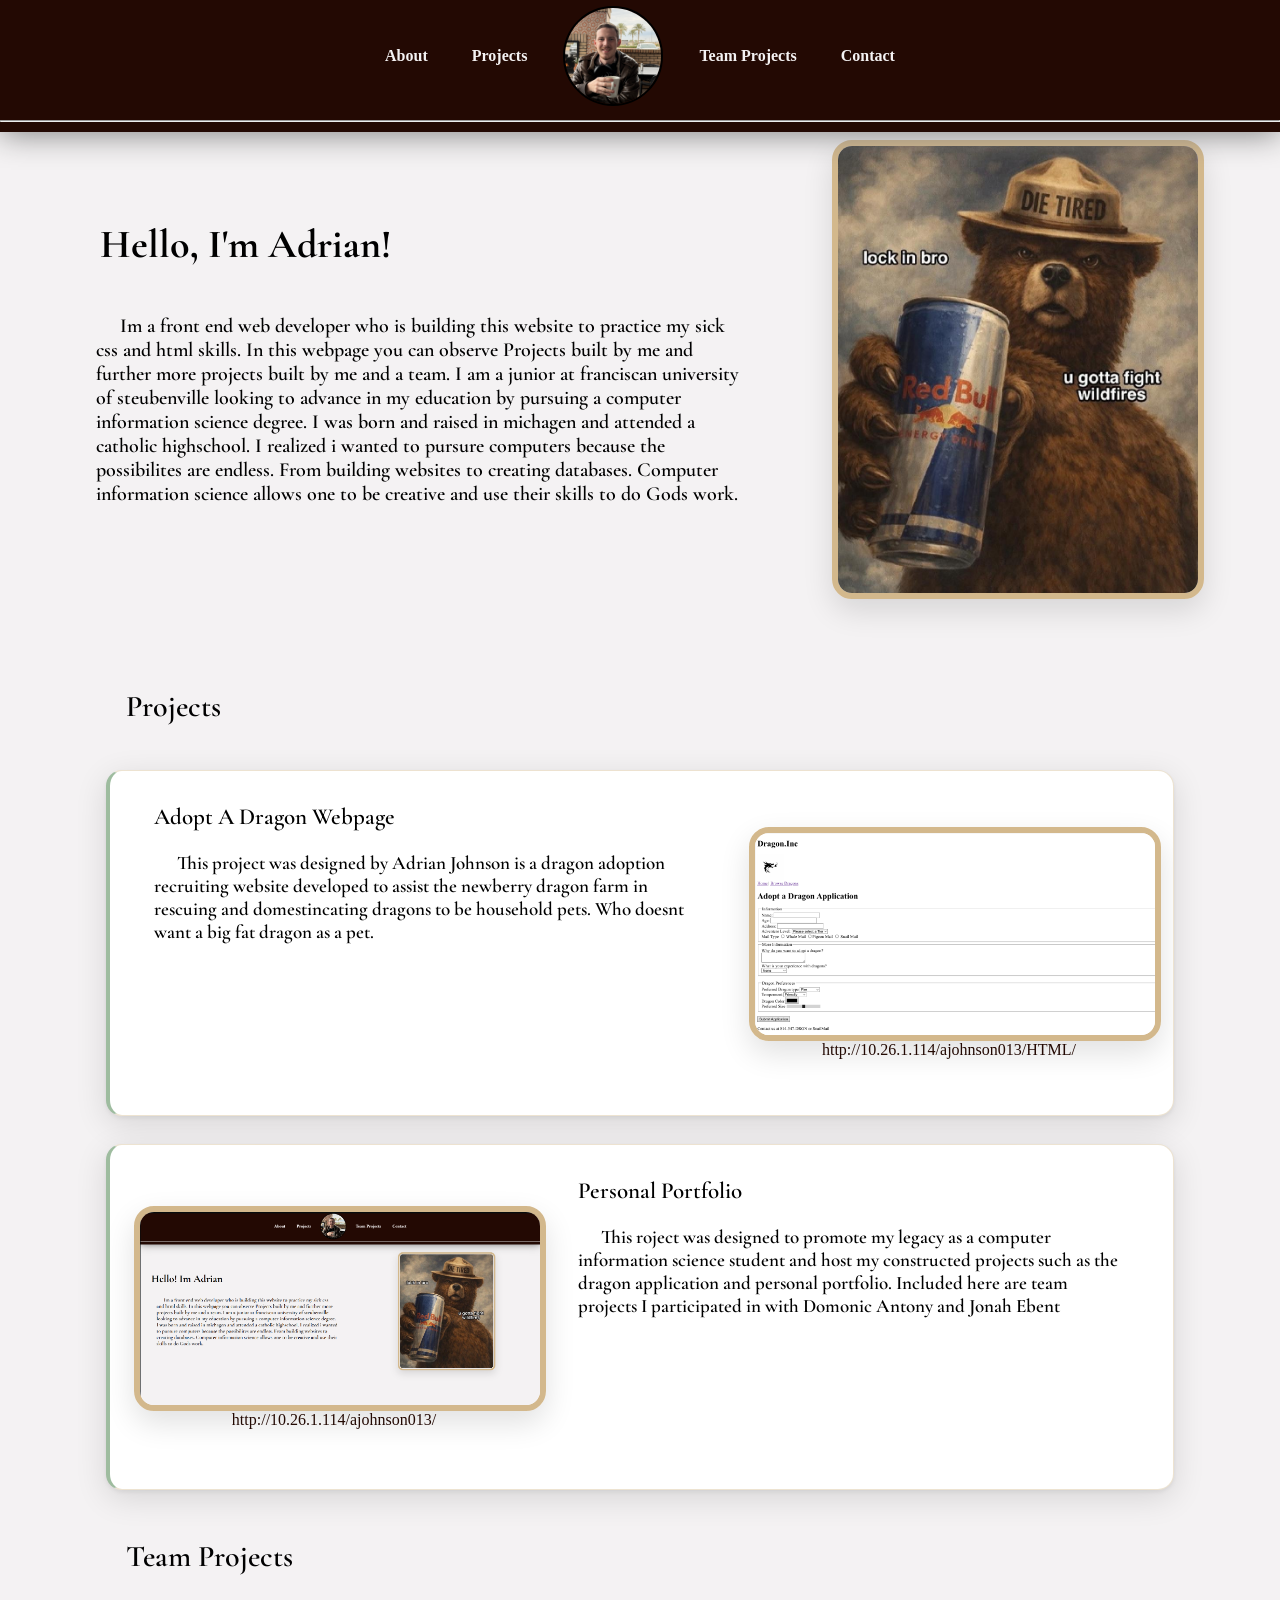
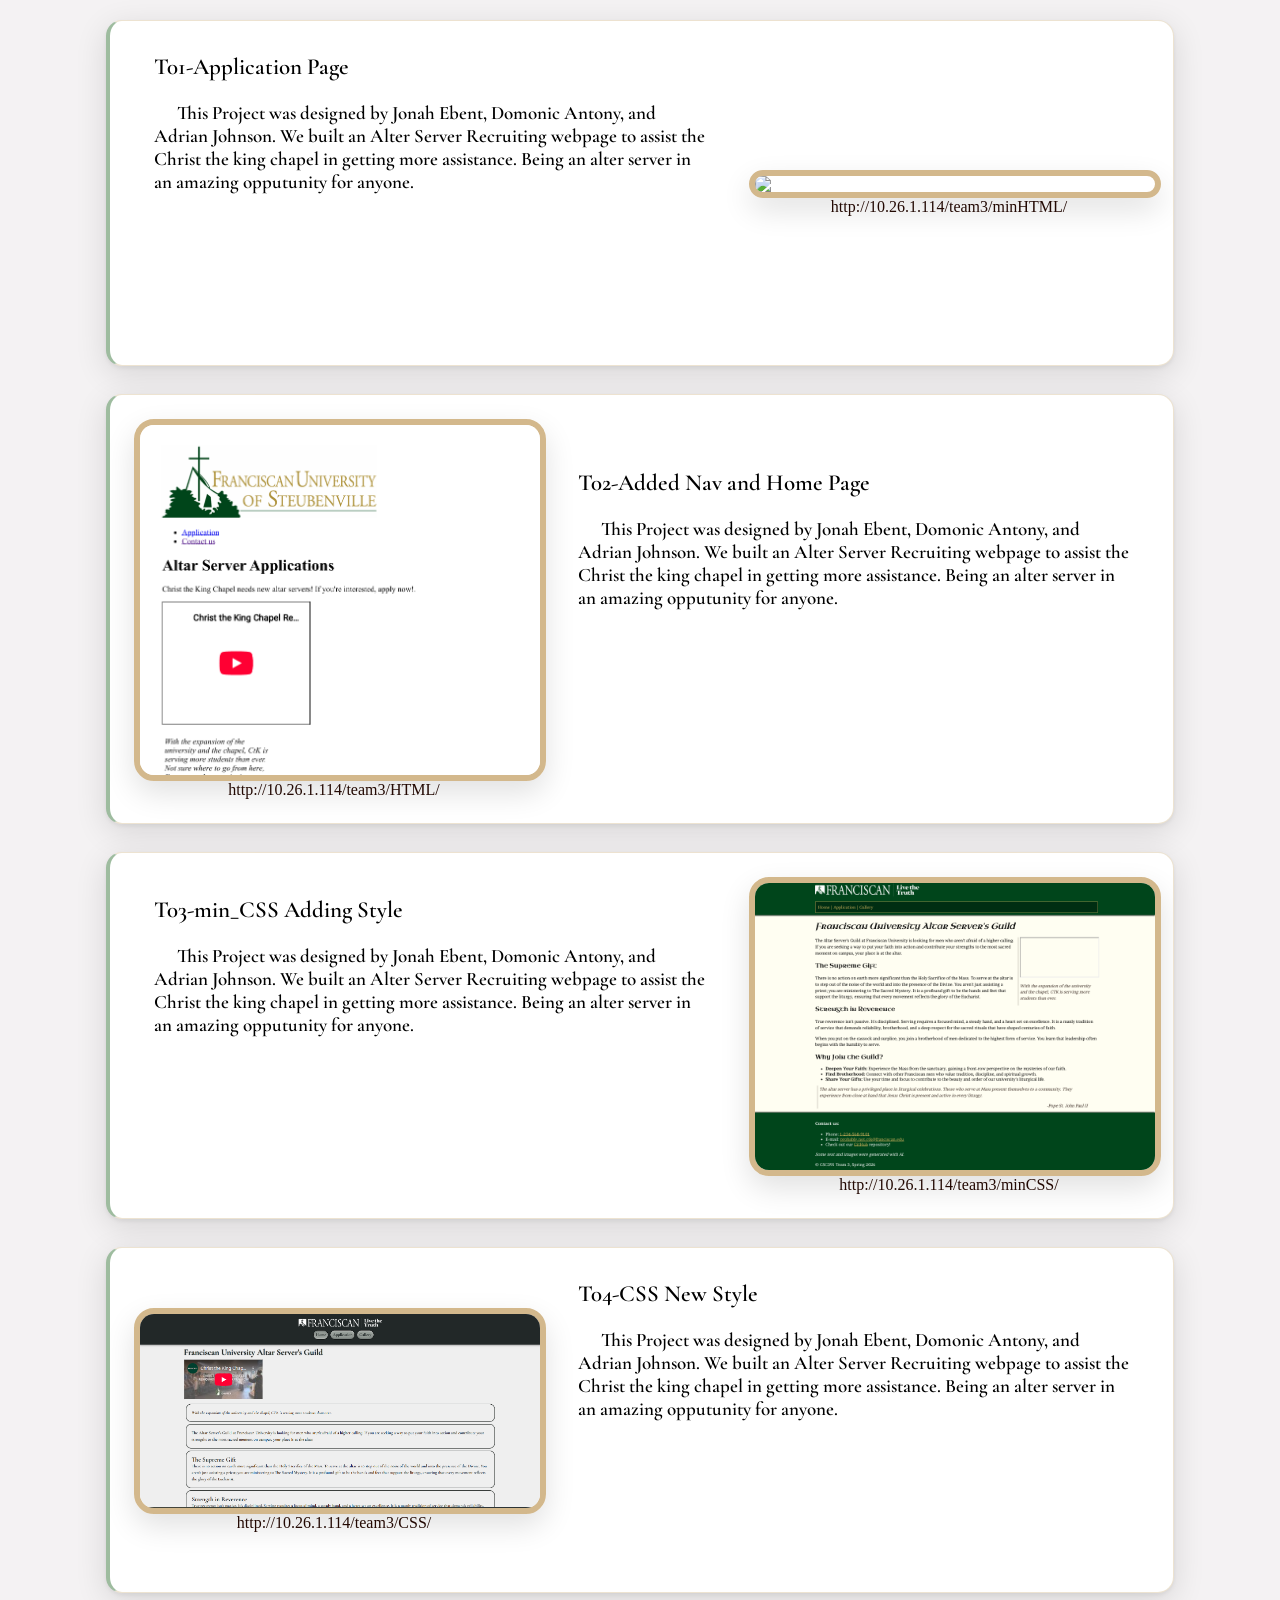
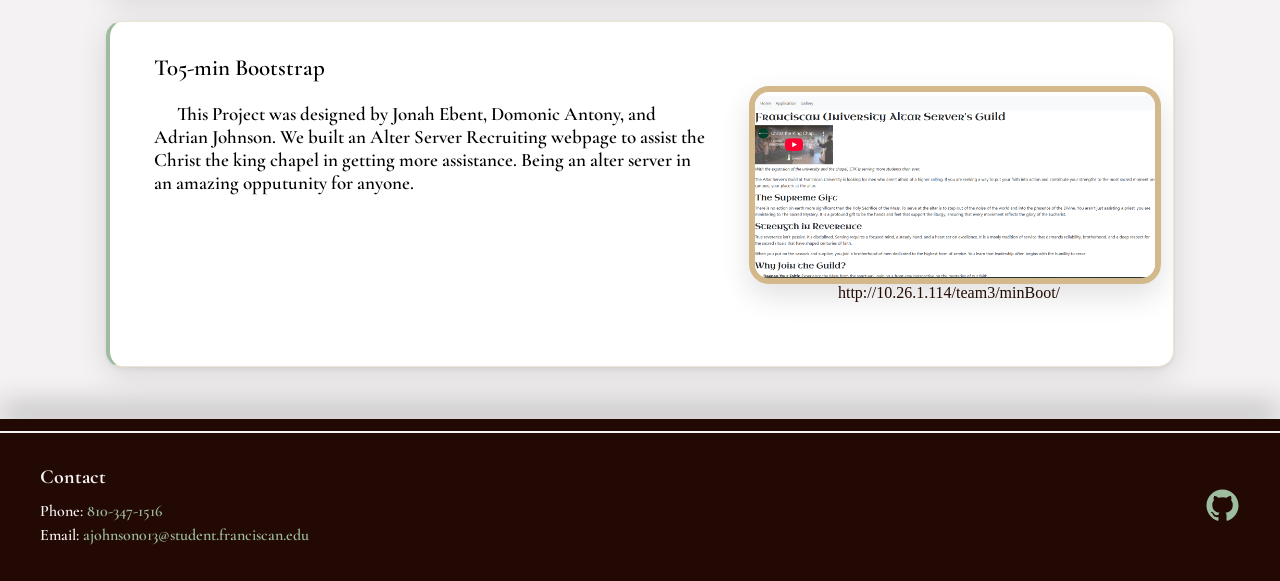
==== commit 8952fc6e: "improving images" ====
--- a/Index.html
+++ b/Index.html
@@ -113,7 +113,7 @@
         <div class="project-card">
           <div class="project-format project-format--flip">
             <div class="media">
-              <img class="project-img" src="images/Added Nav and Home Page.png">
+              <img class="project-img" src="images/Added_Nav_and_Home_Page.png">
               <a href="http://10.26.1.114/team3/HTML/" class="link-body">http://10.26.1.114/team3/HTML/</a>
             </div>
             <div class="project-info">
--- a/style.css
+++ b/style.css
@@ -12,11 +12,13 @@
     position: fixed;
     right: 0;
     left: 0;
+    top: 0;
     background-color: #230903;
     border-bottom: 2px solid #230903;
     color: #F4F2F3;
     margin: 0;
     box-shadow: 0 2px 30px gray;
+    z-index:1000;
 }
 
 .header-inner {
@@ -26,8 +28,8 @@
     align-items: center;
     justify-content: center;
     gap: 1rem;
-}
-
+    padding: 6px 0;
+}
 
 .header-left,
 .header-right {
@@ -67,15 +69,40 @@
     display: block;
 }
 
+#About,
+#Projects,
+#Team\ Projects,
+#Contact {
+    scroll-margin-top: 130px;
+}
+
 body {
     margin: 0;
     background-color: #F4F2F3;
+    overflow-x: hidden;
+}
+
+html {
+     scroll-behavior: smooth;
+}
+
+main{
+    padding-top: 120px;
+}
+
+.intro-wrapper{
+    max-width: 1200px;
+    margin: 0 auto;
+    padding: 0 16px;
+    box-sizing: border-box;
 }
 
 .main-intro {
     display: flex;
     align-items: center;
     justify-content: space-around;
+    flex-wrap: wrap;
+    gap: 24px;
 }
 
 .intro-txt {
@@ -84,43 +111,74 @@
     font-size: 20px;
     font-family: "Cormorant Garamond", serif;
     font-weight: 300;
-    display: block;
-    justify-content: center;
+    flex: 1 1 300px;
+    min-width: 0;
+    box-sizing: border-box;
 }
 
 .intro-img {
     display: block;
-    justify-content: center;
-    padding: 2px;
-    width: 360px;
-    height: 440px;
     border-radius: 20px;
     box-shadow: 0 12px 30px rgba(0, 0, 0, 0.12);
     border: 6px solid #D3B88C;
+    width: 100%;
+    max-width:360px;
+    height: auto;
 }
 
 .main-aside-img {
-    padding: 150px;
+    padding: 20px;
+    flex: 0 1 auto;
+    display: flex;
+    align-items: center;
+    justify-content: center;
+
 }
 
 .projects-wrapper{
     max-width: 1100px;
     margin: 0 auto;
     padding: 24px 16px;
-    box-sizing:border-box
+    box-sizing:border-box; 
+}
+
+.project-card{
+    background-color: #ffffff;
+    border-radius: 16px;
+    box-shadow: 0 2px 4px rgba(0,0,0,0.06), 0 8px 32px rgba(0,0,0,0.12);
+    border: 1px solid rgba(211, 184, 140, 0.4);
+    border-left: 4px solid #9EBC9F;
+    margin-bottom:28px;
+    overflow: hidden;
+}
+
+.project-info {
+    display: flex;
+    flex-direction: column;
+    justify-content: center;
+    flex: 1 1 260px;
+    min-width: 0;
 }
 
 .project-format {
-    flex-wrap:nowrap;
-    display: flex;
+    display: flex;
+    flex-wrap: wrap;
     gap:24px;
-    margin-bottom:32px;
-    align-items: flex-start;
-    justify-content:space-between;
+    align-items: center;
+    padding: 24px;
+}
+
+.project-format--flip .project-info {
+    order: 2;
+}
+
+.project-format--flip .media {
+    order: 1;
 }
 
 .project-img {
-    width: 110%;
+    width: 100%;
+    max-width: 100%;
     height: auto;
     border-radius: 20px;
     border: 6px solid #D3B88C;
@@ -132,16 +190,18 @@
 .projecttxt {
     text-indent: 1.2em;
     font-size:19px;
-    flex: 1 1 auto;
+    flex: 1 1 260px;
     padding-left: 20px;
     display: block;
     min-width: 0;
     margin:0;
+    box-sizing: border-box;
 }
 
 .media{
 text-align: center;
-width:400px;
+flex: 0 1 400px;
+min-width: 0;
 }
 
 h2,
@@ -154,14 +214,24 @@
 
 label{
     font-size:23px;
+    padding: 8px 20px 0 20px;
+    display: block;
 }
 
 h2{
     font-size:30px;
 }
 
-.contact-info {
-    padding:0px;
+footer h3 {
+    padding: 0 0 8px 0;
+    margin: 0;
+    font-family: "Cormorant Garamond", serif;
+    font-size: 20px;
+}
+
+footer p {
+    padding: 0;
+    margin: 4px 0;
 }
 
 a.link-footer {
@@ -173,35 +243,43 @@
     text-decoration: none;
     color: #230903;
 }
- 
+
 footer {
-
     background-color: #230903;
     border-top: 2px solid rgba(0, 0, 0, 0.12);
     color: #F4F2F3;
     margin: 0;
-
+    width: 100%;
+    box-sizing: border-box;
+}
+
+.footer-divider {
+    border:none;
+    border-top: 2px solid #F4F2F3;
+    margin: 0;
+    width: 100%;
+    opacity: 1;
 }
 
 .footer-inner {
     display: flex;
-    padding:20px;
+    padding: 32px 40px;
+    gap: 40px;
     align-items: center;
     justify-content:space-between;
     flex-wrap:wrap;
-    max-width: 1200px;
+    width: 100%;
+    box-sizing: border-box;
 }
 
 
 .footer-left {
     display: block;
-    align-items:flex-start;
     min-width:0;
 }
 
 .footer-right {
     display: block;
-    align-items:flex-end;
     min-width:0;
 }
 
@@ -214,12 +292,16 @@
     border-top: 10px solid #230903;
     margin:0;
     width:100%;
-    box-shadow: 0 10px 30px gray;
+    display: block;
+    border-left: none;
+    border-right: none;
+    border-bottom: none;
+    box-shadow: 0 -10px 30px gray;
 }
 
 .github-link{
     display:block;
-    align-items:end;
+    color: #9EBC9F;
 }
 
 .github-img {
@@ -228,11 +310,52 @@
     fill:currentColor;
 }
 
-.github-link{
-     color:#9EBC9F;
-}
-
 .github-link:hover .github-img{
     color:#D3B88C;
     transform: scale(1.1);
+}
+
+@media (max-width: 786px) {
+    
+    main {
+        padding-top: 140px;
+    }
+
+    .main-intro {
+        flex-direction: column;
+    }
+
+    .main-aside-img {
+        padding: 10px;
+        width: 100%;
+    }
+
+    .intro-img {
+        max-width: 90vw;
+    }
+
+    .project-format {
+        flex-direction: column;
+    }
+
+    .project-format--flip .project-info,
+    .project-format--flip .media {
+        order: unset;
+    }
+
+    .media {
+        width: 100%;
+        flex: none;
+    }
+
+    .projecttxt {
+        padding-left: 0;
+    }
+
+    .footer-inner {
+        flex-direction: column;
+        align-items: flex-start;
+        padding: 24px 20px;
+        gap: 24px;
+    }
 }
